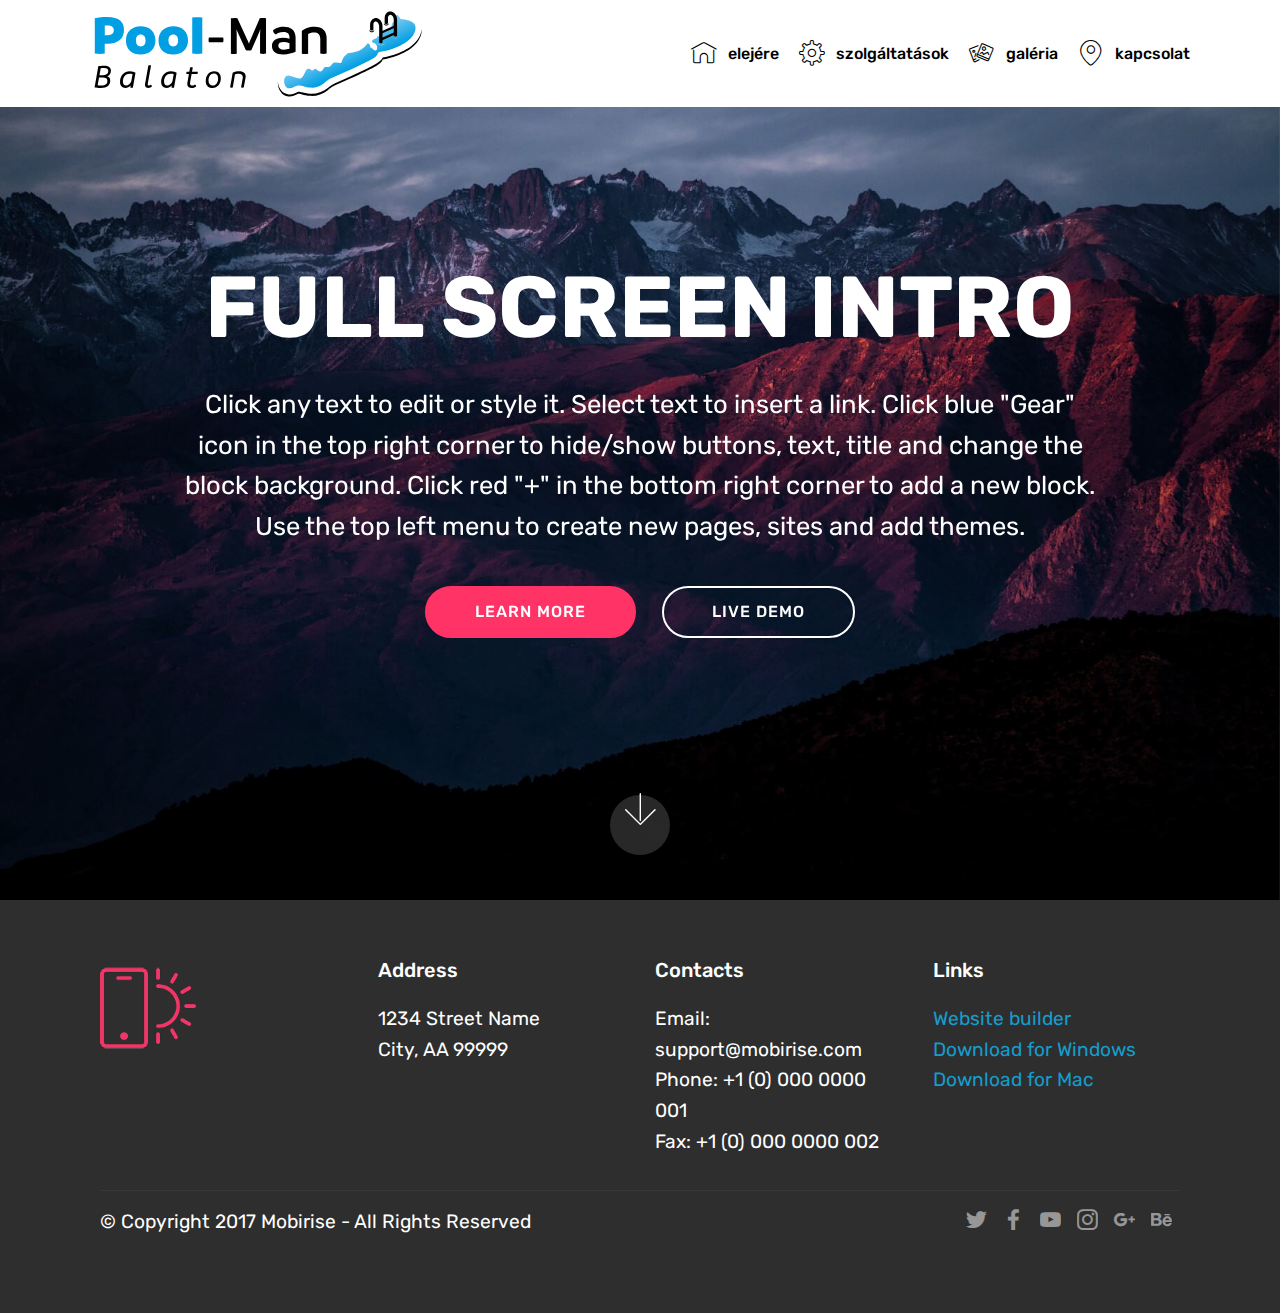
==== index.html @ 5b1b831d "elso" ====
<!DOCTYPE html>
<html >
<head>
  <!-- Site made with Mobirise Website Builder v4.8.10, https://mobirise.com -->
  <meta charset="UTF-8">
  <meta http-equiv="X-UA-Compatible" content="IE=edge">
  <meta name="generator" content="Mobirise v4.8.10, mobirise.com">
  <meta name="viewport" content="width=device-width, initial-scale=1, minimum-scale=1">
  <link rel="shortcut icon" href="assets/images/poolman-1.svg" type="image/x-icon">
  <meta name="description" content="">
  <title>Home</title>
  <link rel="stylesheet" href="assets/web/assets/mobirise-icons/mobirise-icons.css">
  <link rel="stylesheet" href="assets/tether/tether.min.css">
  <link rel="stylesheet" href="assets/bootstrap/css/bootstrap.min.css">
  <link rel="stylesheet" href="assets/bootstrap/css/bootstrap-grid.min.css">
  <link rel="stylesheet" href="assets/bootstrap/css/bootstrap-reboot.min.css">
  <link rel="stylesheet" href="assets/socicon/css/styles.css">
  <link rel="stylesheet" href="assets/dropdown/css/style.css">
  <link rel="stylesheet" href="assets/theme/css/style.css">
  <link rel="stylesheet" href="assets/mobirise/css/mbr-additional.css" type="text/css">
  
  
  
</head>
<body>
  <section class="menu cid-rcSlkxvAB9" once="menu" id="menu1-e">

    

    <nav class="navbar navbar-expand beta-menu navbar-dropdown align-items-center navbar-fixed-top navbar-toggleable-sm">
        <button class="navbar-toggler navbar-toggler-right" type="button" data-toggle="collapse" data-target="#navbarSupportedContent" aria-controls="navbarSupportedContent" aria-expanded="false" aria-label="Toggle navigation">
            <div class="hamburger">
                <span></span>
                <span></span>
                <span></span>
                <span></span>
            </div>
        </button>
        <div class="menu-logo">
            <div class="navbar-brand">
                <span class="navbar-logo">
                    
                         <img src="assets/images/poolman-1.svg" alt="Mobirise" title="" style="height: 5.7rem;">
                    
                </span>
                <span class="navbar-caption-wrap"></span>
            </div>
        </div>
        <div class="collapse navbar-collapse" id="navbarSupportedContent">
            <ul class="navbar-nav nav-dropdown nav-right" data-app-modern-menu="true"><li class="nav-item"><a class="nav-link link text-black display-4" href="#top"><span class="mbri-home mbr-iconfont mbr-iconfont-btn"></span>
                        
                        elejére</a></li><li class="nav-item"><a class="nav-link link text-black display-4" href="page1.html#features3-q"><span class="mbri-setting3 mbr-iconfont mbr-iconfont-btn"></span>
                        
                        szolgáltatások</a></li><li class="nav-item"><a class="nav-link link text-black display-4" href="page1.html#gallery3-r"><span class="mbri-image-gallery mbr-iconfont mbr-iconfont-btn"></span>
                        
                        galéria</a></li>
                <li class="nav-item">
                    <a class="nav-link link text-black display-4" href="page1.html#footer1-k"><span class="mbri-pin mbr-iconfont mbr-iconfont-btn"></span>
                        
                        kapcsolat</a>
                </li></ul>
            
        </div>
    </nav>
</section>

<section class="engine"><a href="https://mobirise.info/r">free bootstrap template</a></section><section class="cid-rcSlkyFlvF mbr-fullscreen mbr-parallax-background" id="header2-f">

    

    

    <div class="container align-center">
        <div class="row justify-content-md-center">
            <div class="mbr-white col-md-10">
                <h1 class="mbr-section-title mbr-bold pb-3 mbr-fonts-style display-1">
                    FULL SCREEN INTRO
                </h1>
                
                <p class="mbr-text pb-3 mbr-fonts-style display-5">
                    Click any text to edit or style it. Select text to insert a link. Click blue "Gear" icon in the top right corner to hide/show buttons, text, title and change the block background. Click red "+" in the bottom right corner to add a new block. Use the top left menu to create new pages, sites and add themes.
                </p>
                <div class="mbr-section-btn">
                    <a class="btn btn-md btn-secondary display-4" href="https://mobirise.com">LEARN MORE</a>
                    <a class="btn btn-md btn-white-outline display-4" href="https://mobirise.com">LIVE DEMO</a>
                </div>
            </div>
        </div>
    </div>
    <div class="mbr-arrow hidden-sm-down" aria-hidden="true">
        <a href="#next">
            <i class="mbri-down mbr-iconfont"></i>
        </a>
    </div>
</section>

<section class="cid-rcSlkz3cWn" id="footer1-g">

    

    

    <div class="container">
        <div class="media-container-row content text-white">
            <div class="col-12 col-md-3">
                <div class="media-wrap">
                    <a href="https://mobirise.com/">
                        <img src="assets/images/logo2.png" alt="Mobirise">
                    </a>
                </div>
            </div>
            <div class="col-12 col-md-3 mbr-fonts-style display-7">
                <h5 class="pb-3">
                    Address
                </h5>
                <p class="mbr-text">
                    1234 Street Name
                    <br>City, AA 99999
                </p>
            </div>
            <div class="col-12 col-md-3 mbr-fonts-style display-7">
                <h5 class="pb-3">
                    Contacts
                </h5>
                <p class="mbr-text">
                    Email: support@mobirise.com
                    <br>Phone: +1 (0) 000 0000 001
                    <br>Fax: +1 (0) 000 0000 002
                </p>
            </div>
            <div class="col-12 col-md-3 mbr-fonts-style display-7">
                <h5 class="pb-3">
                    Links
                </h5>
                <p class="mbr-text">
                    <a class="text-primary" href="https://mobirise.com/">Website builder</a>
                    <br><a class="text-primary" href="https://mobirise.com/mobirise-free-win.zip">Download for Windows</a>
                    <br><a class="text-primary" href="https://mobirise.com/mobirise-free-mac.zip">Download for Mac</a>
                </p>
            </div>
        </div>
        <div class="footer-lower">
            <div class="media-container-row">
                <div class="col-sm-12">
                    <hr>
                </div>
            </div>
            <div class="media-container-row mbr-white">
                <div class="col-sm-6 copyright">
                    <p class="mbr-text mbr-fonts-style display-7">
                        © Copyright 2017 Mobirise - All Rights Reserved
                    </p>
                </div>
                <div class="col-md-6">
                    <div class="social-list align-right">
                        <div class="soc-item">
                            <a href="https://twitter.com/mobirise" target="_blank">
                                <span class="socicon-twitter socicon mbr-iconfont mbr-iconfont-social"></span>
                            </a>
                        </div>
                        <div class="soc-item">
                            <a href="https://www.facebook.com/pages/Mobirise/1616226671953247" target="_blank">
                                <span class="socicon-facebook socicon mbr-iconfont mbr-iconfont-social"></span>
                            </a>
                        </div>
                        <div class="soc-item">
                            <a href="https://www.youtube.com/c/mobirise" target="_blank">
                                <span class="socicon-youtube socicon mbr-iconfont mbr-iconfont-social"></span>
                            </a>
                        </div>
                        <div class="soc-item">
                            <a href="https://instagram.com/mobirise" target="_blank">
                                <span class="socicon-instagram socicon mbr-iconfont mbr-iconfont-social"></span>
                            </a>
                        </div>
                        <div class="soc-item">
                            <a href="https://plus.google.com/u/0/+Mobirise" target="_blank">
                                <span class="socicon-googleplus socicon mbr-iconfont mbr-iconfont-social"></span>
                            </a>
                        </div>
                        <div class="soc-item">
                            <a href="https://www.behance.net/Mobirise" target="_blank">
                                <span class="socicon-behance socicon mbr-iconfont mbr-iconfont-social"></span>
                            </a>
                        </div>
                    </div>
                </div>
            </div>
        </div>
    </div>
</section>


  <script src="assets/web/assets/jquery/jquery.min.js"></script>
  <script src="assets/popper/popper.min.js"></script>
  <script src="assets/tether/tether.min.js"></script>
  <script src="assets/bootstrap/js/bootstrap.min.js"></script>
  <script src="assets/dropdown/js/script.min.js"></script>
  <script src="assets/touchswipe/jquery.touch-swipe.min.js"></script>
  <script src="assets/parallax/jarallax.min.js"></script>
  <script src="assets/smoothscroll/smooth-scroll.js"></script>
  <script src="assets/theme/js/script.js"></script>
  
  
</body>
</html>
---- assets/web/assets/mobirise-icons/mobirise-icons.css ----
@font-face {
  font-family: 'MobiriseIcons';
  src:  url('mobirise-icons.eot?spat4u');
  src:  url('mobirise-icons.eot?spat4u#iefix') format('embedded-opentype'),
    url('mobirise-icons.ttf?spat4u') format('truetype'),
    url('mobirise-icons.woff?spat4u') format('woff'),
    url('mobirise-icons.svg?spat4u#MobiriseIcons') format('svg');
  font-weight: normal;
  font-style: normal;
}

[class^="mbri-"], [class*=" mbri-"] {
  /* use !important to prevent issues with browser extensions that change fonts */
  font-family: MobiriseIcons !important;
  speak: none;
  font-style: normal;
  font-weight: normal;
  font-variant: normal;
  text-transform: none;
  line-height: 1;

  /* Better Font Rendering =========== */
  -webkit-font-smoothing: antialiased;
  -moz-osx-font-smoothing: grayscale;
}

.mbri-add-submenu:before {
  content: "\e900";
}
.mbri-alert:before {
  content: "\e901";
}
.mbri-align-center:before {
  content: "\e902";
}
.mbri-align-justify:before {
  content: "\e903";
}
.mbri-align-left:before {
  content: "\e904";
}
.mbri-align-right:before {
  content: "\e905";
}
.mbri-android:before {
  content: "\e906";
}
.mbri-apple:before {
  content: "\e907";
}
.mbri-arrow-down:before {
  content: "\e908";
}
.mbri-arrow-next:before {
  content: "\e909";
}
.mbri-arrow-prev:before {
  content: "\e90a";
}
.mbri-arrow-up:before {
  content: "\e90b";
}
.mbri-bold:before {
  content: "\e90c";
}
.mbri-bookmark:before {
  content: "\e90d";
}
.mbri-bootstrap:before {
  content: "\e90e";
}
.mbri-briefcase:before {
  content: "\e90f";
}
.mbri-browse:before {
  content: "\e910";
}
.mbri-bulleted-list:before {
  content: "\e911";
}
.mbri-calendar:before {
  content: "\e912";
}
.mbri-camera:before {
  content: "\e913";
}
.mbri-cart-add:before {
  content: "\e914";
}
.mbri-cart-full:before {
  content: "\e915";
}
.mbri-cash:before {
  content: "\e916";
}
.mbri-change-style:before {
  content: "\e917";
}
.mbri-chat:before {
  content: "\e918";
}
.mbri-clock:before {
  content: "\e919";
}
.mbri-close:before {
  content: "\e91a";
}
.mbri-cloud:before {
  content: "\e91b";
}
.mbri-code:before {
  content: "\e91c";
}
.mbri-contact-form:before {
  content: "\e91d";
}
.mbri-credit-card:before {
  content: "\e91e";
}
.mbri-cursor-click:before {
  content: "\e91f";
}
.mbri-cust-feedback:before {
  content: "\e920";
}
.mbri-database:before {
  content: "\e921";
}
.mbri-delivery:before {
  content: "\e922";
}
.mbri-desktop:before {
  content: "\e923";
}
.mbri-devices:before {
  content: "\e924";
}
.mbri-down:before {
  content: "\e925";
}
.mbri-download:before {
  content: "\e989";
}
.mbri-drag-n-drop:before {
  content: "\e927";
}
.mbri-drag-n-drop2:before {
  content: "\e928";
}
.mbri-edit:before {
  content: "\e929";
}
.mbri-edit2:before {
  content: "\e92a";
}
.mbri-error:before {
  content: "\e92b";
}
.mbri-extension:before {
  content: "\e92c";
}
.mbri-features:before {
  content: "\e92d";
}
.mbri-file:before {
  content: "\e92e";
}
.mbri-flag:before {
  content: "\e92f";
}
.mbri-folder:before {
  content: "\e930";
}
.mbri-gift:before {
  content: "\e931";
}
.mbri-github:before {
  content: "\e932";
}
.mbri-globe:before {
  content: "\e933";
}
.mbri-globe-2:before {
  content: "\e934";
}
.mbri-growing-chart:before {
  content: "\e935";
}
.mbri-hearth:before {
  content: "\e936";
}
.mbri-help:before {
  content: "\e937";
}
.mbri-home:before {
  content: "\e938";
}
.mbri-hot-cup:before {
  content: "\e939";
}
.mbri-idea:before {
  content: "\e93a";
}
.mbri-image-gallery:before {
  content: "\e93b";
}
.mbri-image-slider:before {
  content: "\e93c";
}
.mbri-info:before {
  content: "\e93d";
}
.mbri-italic:before {
  content: "\e93e";
}
.mbri-key:before {
  content: "\e93f";
}
.mbri-laptop:before {
  content: "\e940";
}
.mbri-layers:before {
  content: "\e941";
}
.mbri-left-right:before {
  content: "\e942";
}
.mbri-left:before {
  content: "\e943";
}
.mbri-letter:before {
  content: "\e944";
}
.mbri-like:before {
  content: "\e945";
}
.mbri-link:before {
  content: "\e946";
}
.mbri-lock:before {
  content: "\e947";
}
.mbri-login:before {
  content: "\e948";
}
.mbri-logout:before {
  content: "\e949";
}
.mbri-magic-stick:before {
  content: "\e94a";
}
.mbri-map-pin:before {
  content: "\e94b";
}
.mbri-menu:before {
  content: "\e94c";
}
.mbri-mobile:before {
  content: "\e94d";
}
.mbri-mobile2:before {
  content: "\e94e";
}
.mbri-mobirise:before {
  content: "\e94f";
}
.mbri-more-horizontal:before {
  content: "\e950";
}
.mbri-more-vertical:before {
  content: "\e951";
}
.mbri-music:before {
  content: "\e952";
}
.mbri-new-file:before {
  content: "\e953";
}
.mbri-numbered-list:before {
  content: "\e954";
}
.mbri-opened-folder:before {
  content: "\e955";
}
.mbri-pages:before {
  content: "\e956";
}
.mbri-paper-plane:before {
  content: "\e957";
}
.mbri-paperclip:before {
  content: "\e958";
}
.mbri-photo:before {
  content: "\e959";
}
.mbri-photos:before {
  content: "\e95a";
}
.mbri-pin:before {
  content: "\e95b";
}
.mbri-play:before {
  content: "\e95c";
}
.mbri-plus:before {
  content: "\e95d";
}
.mbri-preview:before {
  content: "\e95e";
}
.mbri-print:before {
  content: "\e95f";
}
.mbri-protect:before {
  content: "\e960";
}
.mbri-question:before {
  content: "\e961";
}
.mbri-quote-left:before {
  content: "\e962";
}
.mbri-quote-right:before {
  content: "\e963";
}
.mbri-refresh:before {
  content: "\e964";
}
.mbri-responsive:before {
  content: "\e965";
}
.mbri-right:before {
  content: "\e966";
}
.mbri-rocket:before {
  content: "\e967";
}
.mbri-sad-face:before {
  content: "\e968";
}
.mbri-sale:before {
  content: "\e969";
}
.mbri-save:before {
  content: "\e96a";
}
.mbri-search:before {
  content: "\e96b";
}
.mbri-setting:before {
  content: "\e96c";
}
.mbri-setting2:before {
  content: "\e96d";
}
.mbri-setting3:before {
  content: "\e96e";
}
.mbri-share:before {
  content: "\e96f";
}
.mbri-shopping-bag:before {
  content: "\e970";
}
.mbri-shopping-basket:before {
  content: "\e971";
}
.mbri-shopping-cart:before {
  content: "\e972";
}
.mbri-sites:before {
  content: "\e973";
}
.mbri-smile-face:before {
  content: "\e974";
}
.mbri-speed:before {
  content: "\e975";
}
.mbri-star:before {
  content: "\e976";
}
.mbri-success:before {
  content: "\e977";
}
.mbri-sun:before {
  content: "\e978";
}
.mbri-sun2:before {
  content: "\e979";
}
.mbri-tablet:before {
  content: "\e97a";
}
.mbri-tablet-vertical:before {
  content: "\e97b";
}
.mbri-target:before {
  content: "\e97c";
}
.mbri-timer:before {
  content: "\e97d";
}
.mbri-to-ftp:before {
  content: "\e97e";
}
.mbri-to-local-drive:before {
  content: "\e97f";
}
.mbri-touch-swipe:before {
  content: "\e980";
}
.mbri-touch:before {
  content: "\e981";
}
.mbri-trash:before {
  content: "\e982";
}
.mbri-underline:before {
  content: "\e983";
}
.mbri-unlink:before {
  content: "\e984";
}
.mbri-unlock:before {
  content: "\e985";
}
.mbri-up-down:before {
  content: "\e986";
}
.mbri-up:before {
  content: "\e987";
}
.mbri-update:before {
  content: "\e988";
}
.mbri-upload:before {
 content: "\e926"; 
}
.mbri-user:before {
  content: "\e98a";
}
.mbri-user2:before {
  content: "\e98b";
}
.mbri-users:before {
  content: "\e98c";
}
.mbri-video:before {
  content: "\e98d";
}
.mbri-video-play:before {
  content: "\e98e";
}
.mbri-watch:before {
  content: "\e98f";
}
.mbri-website-theme:before {
  content: "\e990";
}
.mbri-wifi:before {
  content: "\e991";
}
.mbri-windows:before {
  content: "\e992";
}
.mbri-zoom-out:before {
  content: "\e993";
}
.mbri-redo:before {
  content: "\e994";
}
.mbri-undo:before {
  content: "\e995";
}
---- assets/socicon/css/styles.css ----
@charset "UTF-8";

@font-face {
  font-family: "socicon";
  src:url("../fonts/socicon.eot");
  src:url("../fonts/socicon.eot?#iefix") format("embedded-opentype"),
    url("../fonts/socicon.woff") format("woff"),
    url("../fonts/socicon.ttf") format("truetype"),
    url("../fonts/socicon.svg#socicon") format("svg");
  font-weight: normal;
  font-style: normal;

}

[data-icon]:before {
  font-family: "socicon" !important;
  content: attr(data-icon);
  font-style: normal !important;
  font-weight: normal !important;
  font-variant: normal !important;
  text-transform: none !important;
  speak: none;
  line-height: 1;
  -webkit-font-smoothing: antialiased;
  -moz-osx-font-smoothing: grayscale;
}

[class^="socicon-"]:before,
[class*=" socicon-"]:before {
  font-family: "socicon" !important;
  font-style: normal !important;
  font-weight: normal !important;
  font-variant: normal !important;
  text-transform: none !important;
  speak: none;
  line-height: 1;
  -webkit-font-smoothing: antialiased;
  -moz-osx-font-smoothing: grayscale;
}

.socicon-modelmayhem:before {
  content: "\e000";
}
.socicon-mixcloud:before {
  content: "\e001";
}
.socicon-drupal:before {
  content: "\e002";
}
.socicon-swarm:before {
  content: "\e003";
}
.socicon-istock:before {
  content: "\e004";
}
.socicon-yammer:before {
  content: "\e005";
}
.socicon-ello:before {
  content: "\e006";
}
.socicon-stackoverflow:before {
  content: "\e007";
}
.socicon-persona:before {
  content: "\e008";
}
.socicon-triplej:before {
  content: "\e009";
}
.socicon-houzz:before {
  content: "\e00a";
}
.socicon-rss:before {
  content: "\e00b";
}
.socicon-paypal:before {
  content: "\e00c";
}
.socicon-odnoklassniki:before {
  content: "\e00d";
}
.socicon-airbnb:before {
  content: "\e00e";
}
.socicon-periscope:before {
  content: "\e00f";
}
.socicon-outlook:before {
  content: "\e010";
}
.socicon-coderwall:before {
  content: "\e011";
}
.socicon-tripadvisor:before {
  content: "\e012";
}
.socicon-appnet:before {
  content: "\e013";
}
.socicon-goodreads:before {
  content: "\e014";
}
.socicon-tripit:before {
  content: "\e015";
}
.socicon-lanyrd:before {
  content: "\e016";
}
.socicon-slideshare:before {
  content: "\e017";
}
.socicon-buffer:before {
  content: "\e018";
}
.socicon-disqus:before {
  content: "\e019";
}
.socicon-vkontakte:before {
  content: "\e01a";
}
.socicon-whatsapp:before {
  content: "\e01b";
}
.socicon-patreon:before {
  content: "\e01c";
}
.socicon-storehouse:before {
  content: "\e01d";
}
.socicon-pocket:before {
  content: "\e01e";
}
.socicon-mail:before {
  content: "\e01f";
}
.socicon-blogger:before {
  content: "\e020";
}
.socicon-technorati:before {
  content: "\e021";
}
.socicon-reddit:before {
  content: "\e022";
}
.socicon-dribbble:before {
  content: "\e023";
}
.socicon-stumbleupon:before {
  content: "\e024";
}
.socicon-digg:before {
  content: "\e025";
}
.socicon-envato:before {
  content: "\e026";
}
.socicon-behance:before {
  content: "\e027";
}
.socicon-delicious:before {
  content: "\e028";
}
.socicon-deviantart:before {
  content: "\e029";
}
.socicon-forrst:before {
  content: "\e02a";
}
.socicon-play:before {
  content: "\e02b";
}
.socicon-zerply:before {
  content: "\e02c";
}
.socicon-wikipedia:before {
  content: "\e02d";
}
.socicon-apple:before {
  content: "\e02e";
}
.socicon-flattr:before {
  content: "\e02f";
}
.socicon-github:before {
  content: "\e030";
}
.socicon-renren:before {
  content: "\e031";
}
.socicon-friendfeed:before {
  content: "\e032";
}
.socicon-newsvine:before {
  content: "\e033";
}
.socicon-identica:before {
  content: "\e034";
}
.socicon-bebo:before {
  content: "\e035";
}
.socicon-zynga:before {
  content: "\e036";
}
.socicon-steam:before {
  content: "\e037";
}
.socicon-xbox:before {
  content: "\e038";
}
.socicon-windows:before {
  content: "\e039";
}
.socicon-qq:before {
  content: "\e03a";
}
.socicon-douban:before {
  content: "\e03b";
}
.socicon-meetup:before {
  content: "\e03c";
}
.socicon-playstation:before {
  content: "\e03d";
}
.socicon-android:before {
  content: "\e03e";
}
.socicon-snapchat:before {
  content: "\e03f";
}
.socicon-twitter:before {
  content: "\e040";
}
.socicon-facebook:before {
  content: "\e041";
}
.socicon-googleplus:before {
  content: "\e042";
}
.socicon-pinterest:before {
  content: "\e043";
}
.socicon-foursquare:before {
  content: "\e044";
}
.socicon-yahoo:before {
  content: "\e045";
}
.socicon-skype:before {
  content: "\e046";
}
.socicon-yelp:before {
  content: "\e047";
}
.socicon-feedburner:before {
  content: "\e048";
}
.socicon-linkedin:before {
  content: "\e049";
}
.socicon-viadeo:before {
  content: "\e04a";
}
.socicon-xing:before {
  content: "\e04b";
}
.socicon-myspace:before {
  content: "\e04c";
}
.socicon-soundcloud:before {
  content: "\e04d";
}
.socicon-spotify:before {
  content: "\e04e";
}
.socicon-grooveshark:before {
  content: "\e04f";
}
.socicon-lastfm:before {
  content: "\e050";
}
.socicon-youtube:before {
  content: "\e051";
}
.socicon-vimeo:before {
  content: "\e052";
}
.socicon-dailymotion:before {
  content: "\e053";
}
.socicon-vine:before {
  content: "\e054";
}
.socicon-flickr:before {
  content: "\e055";
}
.socicon-500px:before {
  content: "\e056";
}
.socicon-wordpress:before {
  content: "\e058";
}
.socicon-tumblr:before {
  content: "\e059";
}
.socicon-twitch:before {
  content: "\e05a";
}
.socicon-8tracks:before {
  content: "\e05b";
}
.socicon-amazon:before {
  content: "\e05c";
}
.socicon-icq:before {
  content: "\e05d";
}
.socicon-smugmug:before {
  content: "\e05e";
}
.socicon-ravelry:before {
  content: "\e05f";
}
.socicon-weibo:before {
  content: "\e060";
}
.socicon-baidu:before {
  content: "\e061";
}
.socicon-angellist:before {
  content: "\e062";
}
.socicon-ebay:before {
  content: "\e063";
}
.socicon-imdb:before {
  content: "\e064";
}
.socicon-stayfriends:before {
  content: "\e065";
}
.socicon-residentadvisor:before {
  content: "\e066";
}
.socicon-google:before {
  content: "\e067";
}
.socicon-yandex:before {
  content: "\e068";
}
.socicon-sharethis:before {
  content: "\e069";
}
.socicon-bandcamp:before {
  content: "\e06a";
}
.socicon-itunes:before {
  content: "\e06b";
}
.socicon-deezer:before {
  content: "\e06c";
}
.socicon-telegram:before {
  content: "\e06e";
}
.socicon-openid:before {
  content: "\e06f";
}
.socicon-amplement:before {
  content: "\e070";
}
.socicon-viber:before {
  content: "\e071";
}
.socicon-zomato:before {
  content: "\e072";
}
.socicon-draugiem:before {
  content: "\e074";
}
.socicon-endomodo:before {
  content: "\e075";
}
.socicon-filmweb:before {
  content: "\e076";
}
.socicon-stackexchange:before {
  content: "\e077";
}
.socicon-wykop:before {
  content: "\e078";
}
.socicon-teamspeak:before {
  content: "\e079";
}
.socicon-teamviewer:before {
  content: "\e07a";
}
.socicon-ventrilo:before {
  content: "\e07b";
}
.socicon-younow:before {
  content: "\e07c";
}
.socicon-raidcall:before {
  content: "\e07d";
}
.socicon-mumble:before {
  content: "\e07e";
}
.socicon-medium:before {
  content: "\e06d";
}
.socicon-bebee:before {
  content: "\e07f";
}
.socicon-hitbox:before {
  content: "\e080";
}
.socicon-reverbnation:before {
  content: "\e081";
}
.socicon-formulr:before {
  content: "\e082";
}
.socicon-instagram:before {
  content: "\e057";
}
.socicon-battlenet:before {
  content: "\e083";
}
.socicon-chrome:before {
  content: "\e084";
}
.socicon-discord:before {
  content: "\e086";
}
.socicon-issuu:before {
  content: "\e087";
}
.socicon-macos:before {
  content: "\e088";
}
.socicon-firefox:before {
  content: "\e089";
}
.socicon-opera:before {
  content: "\e08d";
}
.socicon-keybase:before {
  content: "\e090";
}
.socicon-alliance:before {
  content: "\e091";
}
.socicon-livejournal:before {
  content: "\e092";
}
.socicon-googlephotos:before {
  content: "\e093";
}
.socicon-horde:before {
  content: "\e094";
}
.socicon-etsy:before {
  content: "\e095";
}
.socicon-zapier:before {
  content: "\e096";
}
.socicon-google-scholar:before {
  content: "\e097";
}
.socicon-researchgate:before {
  content: "\e098";
}
.socicon-wechat:before {
  content: "\e099";
}
.socicon-strava:before {
  content: "\e09a";
}
.socicon-line:before {
  content: "\e09b";
}
.socicon-lyft:before {
  content: "\e09c";
}
.socicon-uber:before {
  content: "\e09d";
}
.socicon-songkick:before {
  content: "\e09e";
}
.socicon-viewbug:before {
  content: "\e09f";
}
.socicon-googlegroups:before {
  content: "\e0a0";
}
.socicon-quora:before {
  content: "\e073";
}
.socicon-diablo:before {
  content: "\e085";
}
.socicon-blizzard:before {
  content: "\e0a1";
}
.socicon-hearthstone:before {
  content: "\e08b";
}
.socicon-heroes:before {
  content: "\e08a";
}
.socicon-overwatch:before {
  content: "\e08c";
}
.socicon-warcraft:before {
  content: "\e08e";
}
.socicon-starcraft:before {
  content: "\e08f";
}
.socicon-beam:before {
  content: "\e0a2";
}
.socicon-curse:before {
  content: "\e0a3";
}
.socicon-player:before {
  content: "\e0a4";
}
.socicon-streamjar:before {
  content: "\e0a5";
}
.socicon-nintendo:before {
  content: "\e0a6";
}
.socicon-hellocoton:before {
  content: "\e0a7";
}
---- assets/dropdown/css/style.css ----
.navbar-dropdown {
  left: 0;
  padding: 0;
  position: absolute;
  right: 0;
  top: 0;
  transition: all 0.45s ease;
  z-index: 1030;
  background: #282828; }
  .navbar-dropdown .navbar-logo {
    margin-right: 0.8rem;
    transition: margin 0.3s ease-in-out;
    vertical-align: middle; }
    .navbar-dropdown .navbar-logo img {
      height: 3.125rem;
      transition: all 0.3s ease-in-out; }
    .navbar-dropdown .navbar-logo.mbr-iconfont {
      font-size: 3.125rem;
      line-height: 3.125rem; }
  .navbar-dropdown .navbar-caption {
    font-weight: 700;
    white-space: normal;
    vertical-align: -4px;
    line-height: 3.125rem !important; }
    .navbar-dropdown .navbar-caption, .navbar-dropdown .navbar-caption:hover {
      color: inherit;
      text-decoration: none; }
  .navbar-dropdown .mbr-iconfont + .navbar-caption {
    vertical-align: -1px; }
  .navbar-dropdown.navbar-fixed-top {
    position: fixed; }
  .navbar-dropdown .navbar-brand span {
    vertical-align: -4px; }
  .navbar-dropdown.bg-color.transparent {
    background: none; }
  .navbar-dropdown.navbar-short .navbar-brand {
    padding: 0.625rem 0; }
    .navbar-dropdown.navbar-short .navbar-brand span {
      vertical-align: -1px; }
  .navbar-dropdown.navbar-short .navbar-caption {
    line-height: 2.375rem !important;
    vertical-align: -2px; }
  .navbar-dropdown.navbar-short .navbar-logo {
    margin-right: 0.5rem; }
    .navbar-dropdown.navbar-short .navbar-logo img {
      height: 2.375rem; }
    .navbar-dropdown.navbar-short .navbar-logo.mbr-iconfont {
      font-size: 2.375rem;
      line-height: 2.375rem; }
  .navbar-dropdown.navbar-short .mbr-table-cell {
    height: 3.625rem; }
  .navbar-dropdown .navbar-close {
    left: 0.6875rem;
    position: fixed;
    top: 0.75rem;
    z-index: 1000; }
  .navbar-dropdown .hamburger-icon {
    content: "";
    display: inline-block;
    vertical-align: middle;
    width: 16px;
    -webkit-box-shadow: 0 -6px 0 1px #282828,0 0 0 1px #282828,0 6px 0 1px #282828;
    -moz-box-shadow: 0 -6px 0 1px #282828,0 0 0 1px #282828,0 6px 0 1px #282828;
    box-shadow: 0 -6px 0 1px #282828,0 0 0 1px #282828,0 6px 0 1px #282828; }

.dropdown-menu .dropdown-toggle[data-toggle="dropdown-submenu"]::after {
  border-bottom: 0.35em solid transparent;
  border-left: 0.35em solid;
  border-right: 0;
  border-top: 0.35em solid transparent;
  margin-left: 0.3rem; }

.dropdown-menu .dropdown-item:focus {
  outline: 0; }

.nav-dropdown {
  font-size: 0.75rem;
  font-weight: 500;
  height: auto !important; }
  .nav-dropdown .nav-btn {
    padding-left: 1rem; }
  .nav-dropdown .link {
    margin: .667em 1.667em;
    font-weight: 500;
    padding: 0;
    transition: color .2s ease-in-out; }
    .nav-dropdown .link.dropdown-toggle {
      margin-right: 2.583em; }
      .nav-dropdown .link.dropdown-toggle::after {
        margin-left: .25rem;
        border-top: 0.35em solid;
        border-right: 0.35em solid transparent;
        border-left: 0.35em solid transparent;
        border-bottom: 0; }
      .nav-dropdown .link.dropdown-toggle[aria-expanded="true"] {
        margin: 0;
        padding: 0.667em 3.263em  0.667em 1.667em; }
  .nav-dropdown .link::after,
  .nav-dropdown .dropdown-item::after {
    color: inherit; }
  .nav-dropdown .btn {
    font-size: 0.75rem;
    font-weight: 700;
    letter-spacing: 0;
    margin-bottom: 0;
    padding-left: 1.25rem;
    padding-right: 1.25rem; }
  .nav-dropdown .dropdown-menu {
    border-radius: 0;
    border: 0;
    left: 0;
    margin: 0;
    padding-bottom: 1.25rem;
    padding-top: 1.25rem;
    position: relative; }
  .nav-dropdown .dropdown-submenu {
    margin-left: 0.125rem;
    top: 0; }
  .nav-dropdown .dropdown-item {
    font-weight: 500;
    line-height: 2;
    padding: 0.3846em 4.615em 0.3846em 1.5385em;
    position: relative;
    transition: color .2s ease-in-out, background-color .2s ease-in-out; }
    .nav-dropdown .dropdown-item::after {
      margin-top: -0.3077em;
      position: absolute;
      right: 1.1538em;
      top: 50%; }
    .nav-dropdown .dropdown-item:focus, .nav-dropdown .dropdown-item:hover {
      background: none; }

@media (max-width: 767px) {
  .nav-dropdown.navbar-toggleable-sm {
    bottom: 0;
    display: none;
    left: 0;
    overflow-x: hidden;
    position: fixed;
    top: 0;
    transform: translateX(-100%);
    -ms-transform: translateX(-100%);
    -webkit-transform: translateX(-100%);
    width: 18.75rem;
    z-index: 999; } }
.nav-dropdown.navbar-toggleable-xl {
  bottom: 0;
  display: none;
  left: 0;
  overflow-x: hidden;
  position: fixed;
  top: 0;
  transform: translateX(-100%);
  -ms-transform: translateX(-100%);
  -webkit-transform: translateX(-100%);
  width: 18.75rem;
  z-index: 999; }

.nav-dropdown-sm {
  display: block !important;
  overflow-x: hidden;
  overflow: auto;
  padding-top: 3.875rem; }
  .nav-dropdown-sm::after {
    content: "";
    display: block;
    height: 3rem;
    width: 100%; }
  .nav-dropdown-sm.collapse.in ~ .navbar-close {
    display: block !important; }
  .nav-dropdown-sm.collapsing, .nav-dropdown-sm.collapse.in {
    transform: translateX(0);
    -ms-transform: translateX(0);
    -webkit-transform: translateX(0);
    transition: all 0.25s ease-out;
    -webkit-transition: all 0.25s ease-out;
    background: #282828; }
  .nav-dropdown-sm.collapsing[aria-expanded="false"] {
    transform: translateX(-100%);
    -ms-transform: translateX(-100%);
    -webkit-transform: translateX(-100%); }
  .nav-dropdown-sm .nav-item {
    display: block;
    margin-left: 0 !important;
    padding-left: 0; }
  .nav-dropdown-sm .link,
  .nav-dropdown-sm .dropdown-item {
    border-top: 1px dotted rgba(255, 255, 255, 0.1);
    font-size: 0.8125rem;
    line-height: 1.6;
    margin: 0 !important;
    padding: 0.875rem 2.4rem 0.875rem 1.5625rem !important;
    position: relative;
    white-space: normal; }
    .nav-dropdown-sm .link:focus, .nav-dropdown-sm .link:hover,
    .nav-dropdown-sm .dropdown-item:focus,
    .nav-dropdown-sm .dropdown-item:hover {
      background: rgba(0, 0, 0, 0.2) !important;
      color: #c0a375; }
  .nav-dropdown-sm .nav-btn {
    position: relative;
    padding: 1.5625rem 1.5625rem 0 1.5625rem; }
    .nav-dropdown-sm .nav-btn::before {
      border-top: 1px dotted rgba(255, 255, 255, 0.1);
      content: "";
      left: 0;
      position: absolute;
      top: 0;
      width: 100%; }
    .nav-dropdown-sm .nav-btn + .nav-btn {
      padding-top: 0.625rem; }
      .nav-dropdown-sm .nav-btn + .nav-btn::before {
        display: none; }
  .nav-dropdown-sm .btn {
    padding: 0.625rem 0; }
  .nav-dropdown-sm .dropdown-toggle[data-toggle="dropdown-submenu"]::after {
    margin-left: .25rem;
    border-top: 0.35em solid;
    border-right: 0.35em solid transparent;
    border-left: 0.35em solid transparent;
    border-bottom: 0; }
  .nav-dropdown-sm .dropdown-toggle[data-toggle="dropdown-submenu"][aria-expanded="true"]::after {
    border-top: 0;
    border-right: 0.35em solid transparent;
    border-left: 0.35em solid transparent;
    border-bottom: 0.35em solid; }
  .nav-dropdown-sm .dropdown-menu {
    margin: 0;
    padding: 0;
    position: relative;
    top: 0;
    left: 0;
    width: 100%;
    border: 0;
    float: none;
    border-radius: 0;
    background: none; }
  .nav-dropdown-sm .dropdown-submenu {
    left: 100%;
    margin-left: 0.125rem;
    margin-top: -1.25rem;
    top: 0; }

.navbar-toggleable-sm .nav-dropdown .dropdown-menu {
  position: absolute; }

.navbar-toggleable-sm .nav-dropdown .dropdown-submenu {
  left: 100%;
  margin-left: 0.125rem;
  margin-top: -1.25rem;
  top: 0; }

.navbar-toggleable-sm.opened .nav-dropdown .dropdown-menu {
  position: relative; }

.navbar-toggleable-sm.opened .nav-dropdown .dropdown-submenu {
  left: 0;
  margin-left: 00rem;
  margin-top: 0rem;
  top: 0; }

.is-builder .nav-dropdown.collapsing {
  transition: none !important; }

/*# sourceMappingURL=style.css.map */
---- assets/theme/css/style.css ----
/*!
 * Mobirise v4 theme (https://mobirise.com/)
 * Copyright 2017 Mobirise
 */
section {
  background-color: #eeeeee; }

section,
.container,
.container-fluid {
  position: relative;
  word-wrap: break-word; }

a.mbr-iconfont:hover {
  text-decoration: none; }

.article .lead p, .article .lead ul, .article .lead ol, .article .lead pre, .article .lead blockquote {
  margin-bottom: 0; }

a {
  font-style: normal;
  font-weight: 400;
  cursor: pointer; }
  a, a:hover {
    text-decoration: none; }

figure {
  margin-bottom: 0; }

body {
  color: #232323; }

h1, h2, h3, h4, h5, h6,
.h1, .h2, .h3, .h4, .h5, .h6,
.display-1, .display-2, .display-3, .display-4 {
  line-height: 1;
  word-break: break-word;
  word-wrap: break-word; }

b, strong {
  font-weight: bold; }

blockquote {
  padding: 10px 0 10px 20px;
  position: relative;
  border-left: 2px solid;
  border-color: #ff3366; }

input:-webkit-autofill, input:-webkit-autofill:hover, input:-webkit-autofill:focus, input:-webkit-autofill:active {
  transition-delay: 9999s;
  transition-property: background-color, color; }

textarea[type="hidden"] {
  display: none; }

body {
  position: relative; }

section {
  background-position: 50% 50%;
  background-repeat: no-repeat;
  background-size: cover; }
  section .mbr-background-video,
  section .mbr-background-video-preview {
    position: absolute;
    bottom: 0;
    left: 0;
    right: 0;
    top: 0; }

.hidden {
  visibility: hidden; }

.mbr-z-index20 {
  z-index: 20; }

/*! Base colors */
.mbr-white {
  color: #ffffff; }

.mbr-black {
  color: #000000; }

.mbr-bg-white {
  background-color: #ffffff; }

.mbr-bg-black {
  background-color: #000000; }

/*! Text-aligns */
.align-left {
  text-align: left; }

.align-center {
  text-align: center; }

.align-right {
  text-align: right; }

@media (max-width: 767px) {
  .align-left, .align-center, .align-right, .mbr-section-btn, .mbr-section-title {
    text-align: center; } }
/*! Font-weight  */
.mbr-light {
  font-weight: 300; }

.mbr-regular {
  font-weight: 400; }

.mbr-semibold {
  font-weight: 500; }

.mbr-bold {
  font-weight: 700; }

/*! Media  */
.media-size-item {
  -webkit-flex: 1 1 auto;
  -moz-flex: 1 1 auto;
  -ms-flex: 1 1 auto;
  -o-flex: 1 1 auto;
  flex: 1 1 auto; }

.media-content {
  -webkit-flex-basis: 100%;
  flex-basis: 100%; }

.media-container-row {
  display: -ms-flexbox;
  display: -webkit-flex;
  display: flex;
  -webkit-flex-direction: row;
  -ms-flex-direction: row;
  flex-direction: row;
  -webkit-flex-wrap: wrap;
  -ms-flex-wrap: wrap;
  flex-wrap: wrap;
  -webkit-justify-content: center;
  -ms-flex-pack: center;
  justify-content: center;
  -webkit-align-content: center;
  -ms-flex-line-pack: center;
  align-content: center;
  -webkit-align-items: start;
  -ms-flex-align: start;
  align-items: start; }
  .media-container-row .media-size-item {
    width: 400px; }

.media-container-column {
  display: -ms-flexbox;
  display: -webkit-flex;
  display: flex;
  -webkit-flex-direction: column;
  -ms-flex-direction: column;
  flex-direction: column;
  -webkit-flex-wrap: wrap;
  -ms-flex-wrap: wrap;
  flex-wrap: wrap;
  -webkit-justify-content: center;
  -ms-flex-pack: center;
  justify-content: center;
  -webkit-align-content: center;
  -ms-flex-line-pack: center;
  align-content: center;
  -webkit-align-items: stretch;
  -ms-flex-align: stretch;
  align-items: stretch; }
  .media-container-column > * {
    width: 100%; }

@media (min-width: 992px) {
  .media-container-row {
    -webkit-flex-wrap: nowrap;
    -ms-flex-wrap: nowrap;
    flex-wrap: nowrap; } }
figure {
  overflow: hidden; }

figure[mbr-media-size] {
  transition: width 0.1s; }

.mbr-figure img, .mbr-figure iframe {
  display: block;
  width: 100%; }

.card {
  background-color: transparent;
  border: none; }

.card-img {
  text-align: center;
  flex-shrink: 0;
  -webkit-flex-shrink: 0; }

.media {
  max-width: 100%;
  margin: 0 auto; }

.mbr-figure {
  -ms-flex-item-align: center;
  -ms-grid-row-align: center;
  -webkit-align-self: center;
  align-self: center; }

.media-container > div {
  max-width: 100%; }

.mbr-figure img, .card-img img {
  width: 100%; }

@media (max-width: 991px) {
  .media-size-item {
    width: auto !important; }

  .media {
    width: auto; }

  .mbr-figure {
    width: 100% !important; } }
/*! Buttons */
.mbr-section-btn {
  margin-left: -.25rem;
  margin-right: -.25rem;
  font-size: 0; }

nav .mbr-section-btn {
  margin-left: 0rem;
  margin-right: 0rem; }

/*! Btn icon margin */
.btn .mbr-iconfont, .btn.btn-sm .mbr-iconfont {
  cursor: pointer;
  margin-right: 0.5rem; }

.btn.btn-md .mbr-iconfont, .btn.btn-md .mbr-iconfont {
  margin-right: 0.8rem; }

.mbr-regular {
  font-weight: 400; }

.mbr-semibold {
  font-weight: 500; }

.mbr-bold {
  font-weight: 700; }

[type="submit"] {
  -webkit-appearance: none; }

/*! Full-screen */
.mbr-fullscreen .mbr-overlay {
  min-height: 100vh; }

.mbr-fullscreen {
  display: flex;
  display: -webkit-flex;
  display: -moz-flex;
  display: -ms-flex;
  display: -o-flex;
  align-items: center;
  -webkit-align-items: center;
  min-height: 100vh;
  padding-top: 3rem;
  padding-bottom: 3rem; }

/*! Map */
.map {
  height: 25rem;
  position: relative; }
  .map iframe {
    width: 100%;
    height: 100%; }

/* Form */
.form-asterisk {
  font-family: initial;
  position: absolute;
  top: -2px;
  font-weight: normal; }

/*! Scroll to top arrow */
.mbr-arrow-up {
  bottom: 25px;
  right: 90px;
  position: fixed;
  text-align: right;
  z-index: 5000;
  color: #ffffff;
  font-size: 32px;
  transform: rotate(180deg);
  -webkit-transform: rotate(180deg); }

.mbr-arrow-up a {
  background: rgba(0, 0, 0, 0.2);
  border-radius: 3px;
  color: #fff;
  display: inline-block;
  height: 60px;
  width: 60px;
  outline-style: none !important;
  position: relative;
  text-decoration: none;
  transition: all .3s ease-in-out;
  cursor: pointer;
  text-align: center; }
  .mbr-arrow-up a:hover {
    background-color: rgba(0, 0, 0, 0.4); }
  .mbr-arrow-up a i {
    line-height: 60px; }

.mbr-arrow-up-icon {
  display: block;
  color: #fff; }

.mbr-arrow-up-icon::before {
  content: "\203a";
  display: inline-block;
  font-family: serif;
  font-size: 32px;
  line-height: 1;
  font-style: normal;
  position: relative;
  top: 6px;
  left: -4px;
  -webkit-transform: rotate(-90deg);
  transform: rotate(-90deg); }

/*! Arrow Down */
.mbr-arrow {
  position: absolute;
  bottom: 45px;
  left: 50%;
  width: 60px;
  height: 60px;
  cursor: pointer;
  background-color: rgba(80, 80, 80, 0.5);
  border-radius: 50%;
  -webkit-transform: translateX(-50%);
  transform: translateX(-50%); }
  .mbr-arrow > a {
    display: inline-block;
    text-decoration: none;
    outline-style: none;
    -webkit-animation: arrowdown 1.7s ease-in-out infinite;
    animation: arrowdown 1.7s ease-in-out infinite; }
    .mbr-arrow > a > i {
      position: absolute;
      top: -2px;
      left: 15px;
      font-size: 2rem; }

@keyframes arrowdown {
  0% {
    transform: translateY(0px);
    -webkit-transform: translateY(0px); }
  50% {
    transform: translateY(-5px);
    -webkit-transform: translateY(-5px); }
  100% {
    transform: translateY(0px);
    -webkit-transform: translateY(0px); } }
@-webkit-keyframes arrowdown {
  0% {
    transform: translateY(0px);
    -webkit-transform: translateY(0px); }
  50% {
    transform: translateY(-5px);
    -webkit-transform: translateY(-5px); }
  100% {
    transform: translateY(0px);
    -webkit-transform: translateY(0px); } }
@media (max-width: 500px) {
  .mbr-arrow-up {
    left: 50%;
    right: auto;
    transform: translateX(-50%) rotate(180deg);
    -webkit-transform: translateX(-50%) rotate(180deg); } }
/*Gradients animation*/
@keyframes gradient-animation {
  from {
    background-position: 0% 100%;
    animation-timing-function: ease-in-out; }
  to {
    background-position: 100% 0%;
    animation-timing-function: ease-in-out; } }
@-webkit-keyframes gradient-animation {
  from {
    background-position: 0% 100%;
    animation-timing-function: ease-in-out; }
  to {
    background-position: 100% 0%;
    animation-timing-function: ease-in-out; } }
.bg-gradient {
  background-size: 200% 200%;
  animation: gradient-animation 5s infinite alternate;
  -webkit-animation: gradient-animation 5s infinite alternate; }

.menu .navbar-brand {
  display: -webkit-flex; }
  .menu .navbar-brand span {
    display: flex;
    display: -webkit-flex; }
  .menu .navbar-brand .navbar-caption-wrap {
    display: -webkit-flex; }
  .menu .navbar-brand .navbar-logo img {
    display: -webkit-flex; }
@media (min-width: 768px) and (max-width: 991px) {
  .menu .navbar-toggleable-sm .navbar-nav {
    display: -webkit-box;
    display: -webkit-flex;
    display: -ms-flexbox; } }
@media (min-width: 992px) {
  .menu .navbar-nav.nav-dropdown {
    display: -webkit-flex; }
  .menu .navbar-toggleable-sm .navbar-collapse {
    display: -webkit-flex !important; } }
@media (max-width: 767px) {
  .menu .navbar-collapse {
    overflow-y: auto;
    max-height: 80vh; }
  .menu .dropdown-menu {
    max-height: 60vh;
    overflow-y: auto; } }

.navbar {
  display: -webkit-flex;
  -webkit-flex-wrap: wrap;
  -webkit-align-items: center;
  -webkit-justify-content: space-between; }

.navbar-collapse {
  -webkit-flex-basis: 100%;
  -webkit-flex-grow: 1;
  -webkit-align-items: center; }

.nav-dropdown .link {
  padding: .667em 1.667em !important;
  margin: 0 !important; }

.nav {
  display: -webkit-flex;
  -webkit-flex-wrap: wrap; }

.row {
  display: -webkit-flex;
  -webkit-flex-wrap: wrap; }

.justify-content-center {
  -webkit-justify-content: center; }

.form-inline {
  display: -webkit-flex;
  -webkit-flex-flow: row wrap;
  -webkit-align-items: center; }

.card-wrapper {
  -webkit-flex: 1; }

.carousel-control {
  z-index: 10;
  display: -webkit-flex;
  -webkit-align-items: center;
  -webkit-justify-content: center; }

.carousel-controls {
  display: -webkit-flex; }

.media {
  display: -webkit-flex; }

/*# sourceMappingURL=style.css.map */
.engine {
	position: absolute;
	text-indent: -2400px;
	text-align: center;
	padding: 0;
	top: 0;
	left: -2400px;
}
---- assets/mobirise/css/mbr-additional.css ----
@import url(https://fonts.googleapis.com/css?family=Rubik:300,300i,400,400i,500,500i,700,700i,900,900i);





body {
  font-style: normal;
  line-height: 1.5;
}
.mbr-section-title {
  font-style: normal;
  line-height: 1.2;
}
.mbr-section-subtitle {
  line-height: 1.3;
}
.mbr-text {
  font-style: normal;
  line-height: 1.6;
}
.display-1 {
  font-family: 'Rubik', sans-serif;
  font-size: 5.4rem;
}
.display-1 > .mbr-iconfont {
  font-size: 8.64rem;
}
.display-2 {
  font-family: 'Rubik', sans-serif;
  font-size: 2.6rem;
}
.display-2 > .mbr-iconfont {
  font-size: 4.16rem;
}
.display-4 {
  font-family: 'Rubik', sans-serif;
  font-size: 1rem;
}
.display-4 > .mbr-iconfont {
  font-size: 1.6rem;
}
.display-5 {
  font-family: 'Rubik', sans-serif;
  font-size: 1.6rem;
}
.display-5 > .mbr-iconfont {
  font-size: 2.56rem;
}
.display-7 {
  font-family: 'Rubik', sans-serif;
  font-size: 1.2rem;
}
.display-7 > .mbr-iconfont {
  font-size: 1.92rem;
}
/* ---- Fluid typography for mobile devices ---- */
/* 1.4 - font scale ratio ( bootstrap == 1.42857 ) */
/* 100vw - current viewport width */
/* (48 - 20)  48 == 48rem == 768px, 20 == 20rem == 320px(minimal supported viewport) */
/* 0.65 - min scale variable, may vary */
@media (max-width: 768px) {
  .display-1 {
    font-size: 4.32rem;
    font-size: calc( 2.54rem + (5.4 - 2.54) * ((100vw - 20rem) / (48 - 20)));
    line-height: calc( 1.4 * (2.54rem + (5.4 - 2.54) * ((100vw - 20rem) / (48 - 20))));
  }
  .display-2 {
    font-size: 2.08rem;
    font-size: calc( 1.56rem + (2.6 - 1.56) * ((100vw - 20rem) / (48 - 20)));
    line-height: calc( 1.4 * (1.56rem + (2.6 - 1.56) * ((100vw - 20rem) / (48 - 20))));
  }
  .display-4 {
    font-size: 0.8rem;
    font-size: calc( 1rem + (1 - 1) * ((100vw - 20rem) / (48 - 20)));
    line-height: calc( 1.4 * (1rem + (1 - 1) * ((100vw - 20rem) / (48 - 20))));
  }
  .display-5 {
    font-size: 1.28rem;
    font-size: calc( 1.21rem + (1.6 - 1.21) * ((100vw - 20rem) / (48 - 20)));
    line-height: calc( 1.4 * (1.21rem + (1.6 - 1.21) * ((100vw - 20rem) / (48 - 20))));
  }
}
/* Buttons */
.btn {
  font-weight: 500;
  border-width: 2px;
  font-style: normal;
  letter-spacing: 1px;
  margin: .4rem .8rem;
  white-space: normal;
  -webkit-transition: all 0.3s ease-in-out;
  -moz-transition: all 0.3s ease-in-out;
  transition: all 0.3s ease-in-out;
  display: inline-flex;
  align-items: center;
  justify-content: center;
  word-break: break-word;
  -webkit-align-items: center;
  -webkit-justify-content: center;
  display: -webkit-inline-flex;
  padding: 1rem 3rem;
  border-radius: 3px;
}
.btn-sm {
  font-weight: 500;
  letter-spacing: 1px;
  -webkit-transition: all 0.3s ease-in-out;
  -moz-transition: all 0.3s ease-in-out;
  transition: all 0.3s ease-in-out;
  padding: 0.6rem 1.5rem;
  border-radius: 3px;
}
.btn-md {
  font-weight: 500;
  letter-spacing: 1px;
  margin: .4rem .8rem !important;
  -webkit-transition: all 0.3s ease-in-out;
  -moz-transition: all 0.3s ease-in-out;
  transition: all 0.3s ease-in-out;
  padding: 1rem 3rem;
  border-radius: 3px;
}
.btn-lg {
  font-weight: 500;
  letter-spacing: 1px;
  margin: .4rem .8rem !important;
  -webkit-transition: all 0.3s ease-in-out;
  -moz-transition: all 0.3s ease-in-out;
  transition: all 0.3s ease-in-out;
  padding: 1.2rem 3.2rem;
  border-radius: 3px;
}
.bg-primary {
  background-color: #149dcc !important;
}
.bg-success {
  background-color: #f7ed4a !important;
}
.bg-info {
  background-color: #82786e !important;
}
.bg-warning {
  background-color: #879a9f !important;
}
.bg-danger {
  background-color: #b1a374 !important;
}
.btn-primary,
.btn-primary:active {
  background-color: #149dcc !important;
  border-color: #149dcc !important;
  color: #ffffff !important;
}
.btn-primary:hover,
.btn-primary:focus,
.btn-primary.focus,
.btn-primary.active {
  color: #ffffff !important;
  background-color: #0d6786 !important;
  border-color: #0d6786 !important;
}
.btn-primary.disabled,
.btn-primary:disabled {
  color: #ffffff !important;
  background-color: #0d6786 !important;
  border-color: #0d6786 !important;
}
.btn-secondary,
.btn-secondary:active {
  background-color: #ff3366 !important;
  border-color: #ff3366 !important;
  color: #ffffff !important;
}
.btn-secondary:hover,
.btn-secondary:focus,
.btn-secondary.focus,
.btn-secondary.active {
  color: #ffffff !important;
  background-color: #e50039 !important;
  border-color: #e50039 !important;
}
.btn-secondary.disabled,
.btn-secondary:disabled {
  color: #ffffff !important;
  background-color: #e50039 !important;
  border-color: #e50039 !important;
}
.btn-info,
.btn-info:active {
  background-color: #82786e !important;
  border-color: #82786e !important;
  color: #ffffff !important;
}
.btn-info:hover,
.btn-info:focus,
.btn-info.focus,
.btn-info.active {
  color: #ffffff !important;
  background-color: #59524b !important;
  border-color: #59524b !important;
}
.btn-info.disabled,
.btn-info:disabled {
  color: #ffffff !important;
  background-color: #59524b !important;
  border-color: #59524b !important;
}
.btn-success,
.btn-success:active {
  background-color: #f7ed4a !important;
  border-color: #f7ed4a !important;
  color: #3f3c03 !important;
}
.btn-success:hover,
.btn-success:focus,
.btn-success.focus,
.btn-success.active {
  color: #3f3c03 !important;
  background-color: #eadd0a !important;
  border-color: #eadd0a !important;
}
.btn-success.disabled,
.btn-success:disabled {
  color: #3f3c03 !important;
  background-color: #eadd0a !important;
  border-color: #eadd0a !important;
}
.btn-warning,
.btn-warning:active {
  background-color: #879a9f !important;
  border-color: #879a9f !important;
  color: #ffffff !important;
}
.btn-warning:hover,
.btn-warning:focus,
.btn-warning.focus,
.btn-warning.active {
  color: #ffffff !important;
  background-color: #617479 !important;
  border-color: #617479 !important;
}
.btn-warning.disabled,
.btn-warning:disabled {
  color: #ffffff !important;
  background-color: #617479 !important;
  border-color: #617479 !important;
}
.btn-danger,
.btn-danger:active {
  background-color: #b1a374 !important;
  border-color: #b1a374 !important;
  color: #ffffff !important;
}
.btn-danger:hover,
.btn-danger:focus,
.btn-danger.focus,
.btn-danger.active {
  color: #ffffff !important;
  background-color: #8b7d4e !important;
  border-color: #8b7d4e !important;
}
.btn-danger.disabled,
.btn-danger:disabled {
  color: #ffffff !important;
  background-color: #8b7d4e !important;
  border-color: #8b7d4e !important;
}
.btn-white {
  color: #333333 !important;
}
.btn-white,
.btn-white:active {
  background-color: #ffffff !important;
  border-color: #ffffff !important;
  color: #808080 !important;
}
.btn-white:hover,
.btn-white:focus,
.btn-white.focus,
.btn-white.active {
  color: #808080 !important;
  background-color: #d9d9d9 !important;
  border-color: #d9d9d9 !important;
}
.btn-white.disabled,
.btn-white:disabled {
  color: #808080 !important;
  background-color: #d9d9d9 !important;
  border-color: #d9d9d9 !important;
}
.btn-black,
.btn-black:active {
  background-color: #333333 !important;
  border-color: #333333 !important;
  color: #ffffff !important;
}
.btn-black:hover,
.btn-black:focus,
.btn-black.focus,
.btn-black.active {
  color: #ffffff !important;
  background-color: #0d0d0d !important;
  border-color: #0d0d0d !important;
}
.btn-black.disabled,
.btn-black:disabled {
  color: #ffffff !important;
  background-color: #0d0d0d !important;
  border-color: #0d0d0d !important;
}
.btn-primary-outline,
.btn-primary-outline:active {
  background: none;
  border-color: #0b566f;
  color: #0b566f;
}
.btn-primary-outline:hover,
.btn-primary-outline:focus,
.btn-primary-outline.focus,
.btn-primary-outline.active {
  color: #ffffff;
  background-color: #149dcc;
  border-color: #149dcc;
}
.btn-primary-outline.disabled,
.btn-primary-outline:disabled {
  color: #ffffff !important;
  background-color: #149dcc !important;
  border-color: #149dcc !important;
}
.btn-secondary-outline,
.btn-secondary-outline:active {
  background: none;
  border-color: #cc0033;
  color: #cc0033;
}
.btn-secondary-outline:hover,
.btn-secondary-outline:focus,
.btn-secondary-outline.focus,
.btn-secondary-outline.active {
  color: #ffffff;
  background-color: #ff3366;
  border-color: #ff3366;
}
.btn-secondary-outline.disabled,
.btn-secondary-outline:disabled {
  color: #ffffff !important;
  background-color: #ff3366 !important;
  border-color: #ff3366 !important;
}
.btn-info-outline,
.btn-info-outline:active {
  background: none;
  border-color: #4b453f;
  color: #4b453f;
}
.btn-info-outline:hover,
.btn-info-outline:focus,
.btn-info-outline.focus,
.btn-info-outline.active {
  color: #ffffff;
  background-color: #82786e;
  border-color: #82786e;
}
.btn-info-outline.disabled,
.btn-info-outline:disabled {
  color: #ffffff !important;
  background-color: #82786e !important;
  border-color: #82786e !important;
}
.btn-success-outline,
.btn-success-outline:active {
  background: none;
  border-color: #d2c609;
  color: #d2c609;
}
.btn-success-outline:hover,
.btn-success-outline:focus,
.btn-success-outline.focus,
.btn-success-outline.active {
  color: #3f3c03;
  background-color: #f7ed4a;
  border-color: #f7ed4a;
}
.btn-success-outline.disabled,
.btn-success-outline:disabled {
  color: #3f3c03 !important;
  background-color: #f7ed4a !important;
  border-color: #f7ed4a !important;
}
.btn-warning-outline,
.btn-warning-outline:active {
  background: none;
  border-color: #55666b;
  color: #55666b;
}
.btn-warning-outline:hover,
.btn-warning-outline:focus,
.btn-warning-outline.focus,
.btn-warning-outline.active {
  color: #ffffff;
  background-color: #879a9f;
  border-color: #879a9f;
}
.btn-warning-outline.disabled,
.btn-warning-outline:disabled {
  color: #ffffff !important;
  background-color: #879a9f !important;
  border-color: #879a9f !important;
}
.btn-danger-outline,
.btn-danger-outline:active {
  background: none;
  border-color: #7a6e45;
  color: #7a6e45;
}
.btn-danger-outline:hover,
.btn-danger-outline:focus,
.btn-danger-outline.focus,
.btn-danger-outline.active {
  color: #ffffff;
  background-color: #b1a374;
  border-color: #b1a374;
}
.btn-danger-outline.disabled,
.btn-danger-outline:disabled {
  color: #ffffff !important;
  background-color: #b1a374 !important;
  border-color: #b1a374 !important;
}
.btn-black-outline,
.btn-black-outline:active {
  background: none;
  border-color: #000000;
  color: #000000;
}
.btn-black-outline:hover,
.btn-black-outline:focus,
.btn-black-outline.focus,
.btn-black-outline.active {
  color: #ffffff;
  background-color: #333333;
  border-color: #333333;
}
.btn-black-outline.disabled,
.btn-black-outline:disabled {
  color: #ffffff !important;
  background-color: #333333 !important;
  border-color: #333333 !important;
}
.btn-white-outline,
.btn-white-outline:active,
.btn-white-outline.active {
  background: none;
  border-color: #ffffff;
  color: #ffffff;
}
.btn-white-outline:hover,
.btn-white-outline:focus,
.btn-white-outline.focus {
  color: #333333;
  background-color: #ffffff;
  border-color: #ffffff;
}
.text-primary {
  color: #149dcc !important;
}
.text-secondary {
  color: #ff3366 !important;
}
.text-success {
  color: #f7ed4a !important;
}
.text-info {
  color: #82786e !important;
}
.text-warning {
  color: #879a9f !important;
}
.text-danger {
  color: #b1a374 !important;
}
.text-white {
  color: #ffffff !important;
}
.text-black {
  color: #000000 !important;
}
a.text-primary:hover,
a.text-primary:focus {
  color: #0b566f !important;
}
a.text-secondary:hover,
a.text-secondary:focus {
  color: #cc0033 !important;
}
a.text-success:hover,
a.text-success:focus {
  color: #d2c609 !important;
}
a.text-info:hover,
a.text-info:focus {
  color: #4b453f !important;
}
a.text-warning:hover,
a.text-warning:focus {
  color: #55666b !important;
}
a.text-danger:hover,
a.text-danger:focus {
  color: #7a6e45 !important;
}
a.text-white:hover,
a.text-white:focus {
  color: #b3b3b3 !important;
}
a.text-black:hover,
a.text-black:focus {
  color: #4d4d4d !important;
}
.alert-success {
  background-color: #70c770;
}
.alert-info {
  background-color: #82786e;
}
.alert-warning {
  background-color: #879a9f;
}
.alert-danger {
  background-color: #b1a374;
}
.mbr-section-btn a.btn:not(.btn-form) {
  border-radius: 100px;
}
.mbr-section-btn a.btn:not(.btn-form):hover,
.mbr-section-btn a.btn:not(.btn-form):focus {
  box-shadow: none !important;
}
.mbr-section-btn a.btn:not(.btn-form):hover,
.mbr-section-btn a.btn:not(.btn-form):focus {
  box-shadow: 0 10px 40px 0 rgba(0, 0, 0, 0.2) !important;
  -webkit-box-shadow: 0 10px 40px 0 rgba(0, 0, 0, 0.2) !important;
}
.mbr-gallery-filter li a {
  border-radius: 100px !important;
}
.mbr-gallery-filter li.active .btn {
  background-color: #149dcc;
  border-color: #149dcc;
  color: #ffffff;
}
.mbr-gallery-filter li.active .btn:focus {
  box-shadow: none;
}
.nav-tabs .nav-link {
  border-radius: 100px !important;
}
.btn-form {
  border-radius: 0;
}
.btn-form:hover {
  cursor: pointer;
}
a,
a:hover {
  color: #149dcc;
}
.mbr-plan-header.bg-primary .mbr-plan-subtitle,
.mbr-plan-header.bg-primary .mbr-plan-price-desc {
  color: #b4e6f8;
}
.mbr-plan-header.bg-success .mbr-plan-subtitle,
.mbr-plan-header.bg-success .mbr-plan-price-desc {
  color: #ffffff;
}
.mbr-plan-header.bg-info .mbr-plan-subtitle,
.mbr-plan-header.bg-info .mbr-plan-price-desc {
  color: #beb8b2;
}
.mbr-plan-header.bg-warning .mbr-plan-subtitle,
.mbr-plan-header.bg-warning .mbr-plan-price-desc {
  color: #ced6d8;
}
.mbr-plan-header.bg-danger .mbr-plan-subtitle,
.mbr-plan-header.bg-danger .mbr-plan-price-desc {
  color: #dfd9c6;
}
/* Scroll to top button*/
.scrollToTop_wraper {
  display: none;
}
#scrollToTop a i:before {
  content: '';
  position: absolute;
  height: 40%;
  top: 25%;
  background: #fff;
  width: 2px;
  left: calc(50% - 1px);
}
#scrollToTop a i:after {
  content: '';
  position: absolute;
  display: block;
  border-top: 2px solid #fff;
  border-right: 2px solid #fff;
  width: 40%;
  height: 40%;
  left: 30%;
  bottom: 30%;
  transform: rotate(135deg);
  -webkit-transform: rotate(135deg);
}
/* Others*/
.note-check a[data-value=Rubik] {
  font-style: normal;
}
.mbr-arrow a {
  color: #ffffff;
}
@media (max-width: 767px) {
  .mbr-arrow {
    display: none;
  }
}
.form-control-label {
  position: relative;
  cursor: pointer;
  margin-bottom: .357em;
  padding: 0;
}
.alert {
  color: #ffffff;
  border-radius: 0;
  border: 0;
  font-size: .875rem;
  line-height: 1.5;
  margin-bottom: 1.875rem;
  padding: 1.25rem;
  position: relative;
}
.alert.alert-form::after {
  background-color: inherit;
  bottom: -7px;
  content: "";
  display: block;
  height: 14px;
  left: 50%;
  margin-left: -7px;
  position: absolute;
  transform: rotate(45deg);
  width: 14px;
  -webkit-transform: rotate(45deg);
}
.form-control {
  background-color: #f5f5f5;
  box-shadow: none;
  color: #565656;
  font-family: 'Rubik', sans-serif;
  font-size: 1.2rem;
  line-height: 1.43;
  min-height: 3.5em;
  padding: 1.07em .5em;
}
.form-control > .mbr-iconfont {
  font-size: 1.92rem;
}
.form-control,
.form-control:focus {
  border: 1px solid #e8e8e8;
}
.form-active .form-control:invalid {
  border-color: red;
}
.mbr-overlay {
  background-color: #000;
  bottom: 0;
  left: 0;
  opacity: .5;
  position: absolute;
  right: 0;
  top: 0;
  z-index: 0;
}
blockquote {
  font-style: italic;
  padding: 10px 0 10px 20px;
  font-size: 1.09rem;
  position: relative;
  border-color: #149dcc;
  border-width: 3px;
}
ul,
ol,
pre,
blockquote {
  margin-bottom: 2.3125rem;
}
pre {
  background: #f4f4f4;
  padding: 10px 24px;
  white-space: pre-wrap;
}
.inactive {
  -webkit-user-select: none;
  -moz-user-select: none;
  -ms-user-select: none;
  user-select: none;
  pointer-events: none;
  -webkit-user-drag: none;
  user-drag: none;
}
.mbr-section__comments .row {
  justify-content: center;
  -webkit-justify-content: center;
}
/* Forms */
.mbr-form .btn {
  margin: .4rem 0;
}
.mbr-form .input-group-btn a.btn {
  border-radius: 100px !important;
}
.mbr-form .input-group-btn a.btn:hover {
  box-shadow: 0 10px 40px 0 rgba(0, 0, 0, 0.2);
}
.mbr-form .input-group-btn button[type="submit"] {
  border-radius: 100px !important;
  padding: 1rem 3rem;
}
.mbr-form .input-group-btn button[type="submit"]:hover {
  box-shadow: 0 10px 40px 0 rgba(0, 0, 0, 0.2);
}
.form2 .form-control {
  border-top-left-radius: 100px;
  border-bottom-left-radius: 100px;
}
.form2 .input-group-btn a.btn {
  border-top-left-radius: 0 !important;
  border-bottom-left-radius: 0 !important;
}
.form2 .input-group-btn button[type="submit"] {
  border-top-left-radius: 0 !important;
  border-bottom-left-radius: 0 !important;
}
.form3 input[type="email"] {
  border-radius: 100px !important;
}
@media (max-width: 349px) {
  .form2 input[type="email"] {
    border-radius: 100px !important;
  }
  .form2 .input-group-btn a.btn {
    border-radius: 100px !important;
  }
  .form2 .input-group-btn button[type="submit"] {
    border-radius: 100px !important;
  }
}
@media (max-width: 767px) {
  .btn {
    font-size: .75rem !important;
  }
  .btn .mbr-iconfont {
    font-size: 1rem !important;
  }
}
/* Social block */
.btn-social {
  font-size: 20px;
  border-radius: 50%;
  padding: 0;
  width: 44px;
  height: 44px;
  line-height: 44px;
  text-align: center;
  position: relative;
  border: 2px solid #c0a375;
  border-color: #149dcc;
  color: #232323;
  cursor: pointer;
}
.btn-social i {
  top: 0;
  line-height: 44px;
  width: 44px;
}
.btn-social:hover {
  color: #fff;
  background: #149dcc;
}
.btn-social + .btn {
  margin-left: .1rem;
}
/* Footer */
.mbr-footer-content li::before,
.mbr-footer .mbr-contacts li::before {
  background: #149dcc;
}
.mbr-footer-content li a:hover,
.mbr-footer .mbr-contacts li a:hover {
  color: #149dcc;
}
.footer3 input[type="email"],
.footer4 input[type="email"] {
  border-radius: 100px !important;
}
.footer3 .input-group-btn a.btn,
.footer4 .input-group-btn a.btn {
  border-radius: 100px !important;
}
.footer3 .input-group-btn button[type="submit"],
.footer4 .input-group-btn button[type="submit"] {
  border-radius: 100px !important;
}
/* Headers*/
.header13 .form-inline input[type="email"],
.header14 .form-inline input[type="email"] {
  border-radius: 100px;
}
.header13 .form-inline input[type="text"],
.header14 .form-inline input[type="text"] {
  border-radius: 100px;
}
.header13 .form-inline input[type="tel"],
.header14 .form-inline input[type="tel"] {
  border-radius: 100px;
}
.header13 .form-inline a.btn,
.header14 .form-inline a.btn {
  border-radius: 100px;
}
.header13 .form-inline button,
.header14 .form-inline button {
  border-radius: 100px !important;
}
.offset-1 {
  margin-left: 8.33333%;
}
.offset-2 {
  margin-left: 16.66667%;
}
.offset-3 {
  margin-left: 25%;
}
.offset-4 {
  margin-left: 33.33333%;
}
.offset-5 {
  margin-left: 41.66667%;
}
.offset-6 {
  margin-left: 50%;
}
.offset-7 {
  margin-left: 58.33333%;
}
.offset-8 {
  margin-left: 66.66667%;
}
.offset-9 {
  margin-left: 75%;
}
.offset-10 {
  margin-left: 83.33333%;
}
.offset-11 {
  margin-left: 91.66667%;
}
@media (min-width: 576px) {
  .offset-sm-0 {
    margin-left: 0%;
  }
  .offset-sm-1 {
    margin-left: 8.33333%;
  }
  .offset-sm-2 {
    margin-left: 16.66667%;
  }
  .offset-sm-3 {
    margin-left: 25%;
  }
  .offset-sm-4 {
    margin-left: 33.33333%;
  }
  .offset-sm-5 {
    margin-left: 41.66667%;
  }
  .offset-sm-6 {
    margin-left: 50%;
  }
  .offset-sm-7 {
    margin-left: 58.33333%;
  }
  .offset-sm-8 {
    margin-left: 66.66667%;
  }
  .offset-sm-9 {
    margin-left: 75%;
  }
  .offset-sm-10 {
    margin-left: 83.33333%;
  }
  .offset-sm-11 {
    margin-left: 91.66667%;
  }
}
@media (min-width: 768px) {
  .offset-md-0 {
    margin-left: 0%;
  }
  .offset-md-1 {
    margin-left: 8.33333%;
  }
  .offset-md-2 {
    margin-left: 16.66667%;
  }
  .offset-md-3 {
    margin-left: 25%;
  }
  .offset-md-4 {
    margin-left: 33.33333%;
  }
  .offset-md-5 {
    margin-left: 41.66667%;
  }
  .offset-md-6 {
    margin-left: 50%;
  }
  .offset-md-7 {
    margin-left: 58.33333%;
  }
  .offset-md-8 {
    margin-left: 66.66667%;
  }
  .offset-md-9 {
    margin-left: 75%;
  }
  .offset-md-10 {
    margin-left: 83.33333%;
  }
  .offset-md-11 {
    margin-left: 91.66667%;
  }
}
@media (min-width: 992px) {
  .offset-lg-0 {
    margin-left: 0%;
  }
  .offset-lg-1 {
    margin-left: 8.33333%;
  }
  .offset-lg-2 {
    margin-left: 16.66667%;
  }
  .offset-lg-3 {
    margin-left: 25%;
  }
  .offset-lg-4 {
    margin-left: 33.33333%;
  }
  .offset-lg-5 {
    margin-left: 41.66667%;
  }
  .offset-lg-6 {
    margin-left: 50%;
  }
  .offset-lg-7 {
    margin-left: 58.33333%;
  }
  .offset-lg-8 {
    margin-left: 66.66667%;
  }
  .offset-lg-9 {
    margin-left: 75%;
  }
  .offset-lg-10 {
    margin-left: 83.33333%;
  }
  .offset-lg-11 {
    margin-left: 91.66667%;
  }
}
@media (min-width: 1200px) {
  .offset-xl-0 {
    margin-left: 0%;
  }
  .offset-xl-1 {
    margin-left: 8.33333%;
  }
  .offset-xl-2 {
    margin-left: 16.66667%;
  }
  .offset-xl-3 {
    margin-left: 25%;
  }
  .offset-xl-4 {
    margin-left: 33.33333%;
  }
  .offset-xl-5 {
    margin-left: 41.66667%;
  }
  .offset-xl-6 {
    margin-left: 50%;
  }
  .offset-xl-7 {
    margin-left: 58.33333%;
  }
  .offset-xl-8 {
    margin-left: 66.66667%;
  }
  .offset-xl-9 {
    margin-left: 75%;
  }
  .offset-xl-10 {
    margin-left: 83.33333%;
  }
  .offset-xl-11 {
    margin-left: 91.66667%;
  }
}
.navbar-toggler {
  -webkit-align-self: flex-start;
  -ms-flex-item-align: start;
  align-self: flex-start;
  padding: 0.25rem 0.75rem;
  font-size: 1.25rem;
  line-height: 1;
  background: transparent;
  border: 1px solid transparent;
  -webkit-border-radius: 0.25rem;
  border-radius: 0.25rem;
}
.navbar-toggler:focus,
.navbar-toggler:hover {
  text-decoration: none;
}
.navbar-toggler-icon {
  display: inline-block;
  width: 1.5em;
  height: 1.5em;
  vertical-align: middle;
  content: "";
  background: no-repeat center center;
  -webkit-background-size: 100% 100%;
  -o-background-size: 100% 100%;
  background-size: 100% 100%;
}
.navbar-toggler-left {
  position: absolute;
  left: 1rem;
}
.navbar-toggler-right {
  position: absolute;
  right: 1rem;
}
@media (max-width: 575px) {
  .navbar-toggleable .navbar-nav .dropdown-menu {
    position: static;
    float: none;
  }
  .navbar-toggleable > .container {
    padding-right: 0;
    padding-left: 0;
  }
}
@media (min-width: 576px) {
  .navbar-toggleable {
    -webkit-box-orient: horizontal;
    -webkit-box-direction: normal;
    -webkit-flex-direction: row;
    -ms-flex-direction: row;
    flex-direction: row;
    -webkit-flex-wrap: nowrap;
    -ms-flex-wrap: nowrap;
    flex-wrap: nowrap;
    -webkit-box-align: center;
    -webkit-align-items: center;
    -ms-flex-align: center;
    align-items: center;
  }
  .navbar-toggleable .navbar-nav {
    -webkit-box-orient: horizontal;
    -webkit-box-direction: normal;
    -webkit-flex-direction: row;
    -ms-flex-direction: row;
    flex-direction: row;
  }
  .navbar-toggleable .navbar-nav .nav-link {
    padding-right: .5rem;
    padding-left: .5rem;
  }
  .navbar-toggleable > .container {
    display: -webkit-box;
    display: -webkit-flex;
    display: -ms-flexbox;
    display: flex;
    -webkit-flex-wrap: nowrap;
    -ms-flex-wrap: nowrap;
    flex-wrap: nowrap;
    -webkit-box-align: center;
    -webkit-align-items: center;
    -ms-flex-align: center;
    align-items: center;
  }
  .navbar-toggleable .navbar-collapse {
    display: -webkit-box !important;
    display: -webkit-flex !important;
    display: -ms-flexbox !important;
    display: flex !important;
    width: 100%;
  }
  .navbar-toggleable .navbar-toggler {
    display: none;
  }
}
@media (max-width: 767px) {
  .navbar-toggleable-sm .navbar-nav .dropdown-menu {
    position: static;
    float: none;
  }
  .navbar-toggleable-sm > .container {
    padding-right: 0;
    padding-left: 0;
  }
}
@media (min-width: 768px) {
  .navbar-toggleable-sm {
    -webkit-box-orient: horizontal;
    -webkit-box-direction: normal;
    -webkit-flex-direction: row;
    -ms-flex-direction: row;
    flex-direction: row;
    -webkit-flex-wrap: nowrap;
    -ms-flex-wrap: nowrap;
    flex-wrap: nowrap;
    -webkit-box-align: center;
    -webkit-align-items: center;
    -ms-flex-align: center;
    align-items: center;
  }
  .navbar-toggleable-sm .navbar-nav {
    -webkit-box-orient: horizontal;
    -webkit-box-direction: normal;
    -webkit-flex-direction: row;
    -ms-flex-direction: row;
    flex-direction: row;
  }
  .navbar-toggleable-sm .navbar-nav .nav-link {
    padding-right: .5rem;
    padding-left: .5rem;
  }
  .navbar-toggleable-sm > .container {
    display: -webkit-box;
    display: -webkit-flex;
    display: -ms-flexbox;
    display: flex;
    -webkit-flex-wrap: nowrap;
    -ms-flex-wrap: nowrap;
    flex-wrap: nowrap;
    -webkit-box-align: center;
    -webkit-align-items: center;
    -ms-flex-align: center;
    align-items: center;
  }
  .navbar-toggleable-sm .navbar-collapse {
    display: none;
    width: 100%;
  }
  .navbar-toggleable-sm .navbar-toggler {
    display: none;
  }
}
@media (max-width: 991px) {
  .navbar-toggleable-md .navbar-nav .dropdown-menu {
    position: static;
    float: none;
  }
  .navbar-toggleable-md > .container {
    padding-right: 0;
    padding-left: 0;
  }
}
@media (min-width: 992px) {
  .navbar-toggleable-md {
    -webkit-box-orient: horizontal;
    -webkit-box-direction: normal;
    -webkit-flex-direction: row;
    -ms-flex-direction: row;
    flex-direction: row;
    -webkit-flex-wrap: nowrap;
    -ms-flex-wrap: nowrap;
    flex-wrap: nowrap;
    -webkit-box-align: center;
    -webkit-align-items: center;
    -ms-flex-align: center;
    align-items: center;
  }
  .navbar-toggleable-md .navbar-nav {
    -webkit-box-orient: horizontal;
    -webkit-box-direction: normal;
    -webkit-flex-direction: row;
    -ms-flex-direction: row;
    flex-direction: row;
  }
  .navbar-toggleable-md .navbar-nav .nav-link {
    padding-right: .5rem;
    padding-left: .5rem;
  }
  .navbar-toggleable-md > .container {
    display: -webkit-box;
    display: -webkit-flex;
    display: -ms-flexbox;
    display: flex;
    -webkit-flex-wrap: nowrap;
    -ms-flex-wrap: nowrap;
    flex-wrap: nowrap;
    -webkit-box-align: center;
    -webkit-align-items: center;
    -ms-flex-align: center;
    align-items: center;
  }
  .navbar-toggleable-md .navbar-collapse {
    display: -webkit-box !important;
    display: -webkit-flex !important;
    display: -ms-flexbox !important;
    display: flex !important;
    width: 100%;
  }
  .navbar-toggleable-md .navbar-toggler {
    display: none;
  }
}
@media (max-width: 1199px) {
  .navbar-toggleable-lg .navbar-nav .dropdown-menu {
    position: static;
    float: none;
  }
  .navbar-toggleable-lg > .container {
    padding-right: 0;
    padding-left: 0;
  }
}
@media (min-width: 1200px) {
  .navbar-toggleable-lg {
    -webkit-box-orient: horizontal;
    -webkit-box-direction: normal;
    -webkit-flex-direction: row;
    -ms-flex-direction: row;
    flex-direction: row;
    -webkit-flex-wrap: nowrap;
    -ms-flex-wrap: nowrap;
    flex-wrap: nowrap;
    -webkit-box-align: center;
    -webkit-align-items: center;
    -ms-flex-align: center;
    align-items: center;
  }
  .navbar-toggleable-lg .navbar-nav {
    -webkit-box-orient: horizontal;
    -webkit-box-direction: normal;
    -webkit-flex-direction: row;
    -ms-flex-direction: row;
    flex-direction: row;
  }
  .navbar-toggleable-lg .navbar-nav .nav-link {
    padding-right: .5rem;
    padding-left: .5rem;
  }
  .navbar-toggleable-lg > .container {
    display: -webkit-box;
    display: -webkit-flex;
    display: -ms-flexbox;
    display: flex;
    -webkit-flex-wrap: nowrap;
    -ms-flex-wrap: nowrap;
    flex-wrap: nowrap;
    -webkit-box-align: center;
    -webkit-align-items: center;
    -ms-flex-align: center;
    align-items: center;
  }
  .navbar-toggleable-lg .navbar-collapse {
    display: -webkit-box !important;
    display: -webkit-flex !important;
    display: -ms-flexbox !important;
    display: flex !important;
    width: 100%;
  }
  .navbar-toggleable-lg .navbar-toggler {
    display: none;
  }
}
.navbar-toggleable-xl {
  -webkit-box-orient: horizontal;
  -webkit-box-direction: normal;
  -webkit-flex-direction: row;
  -ms-flex-direction: row;
  flex-direction: row;
  -webkit-flex-wrap: nowrap;
  -ms-flex-wrap: nowrap;
  flex-wrap: nowrap;
  -webkit-box-align: center;
  -webkit-align-items: center;
  -ms-flex-align: center;
  align-items: center;
}
.navbar-toggleable-xl .navbar-nav .dropdown-menu {
  position: static;
  float: none;
}
.navbar-toggleable-xl > .container {
  padding-right: 0;
  padding-left: 0;
}
.navbar-toggleable-xl .navbar-nav {
  -webkit-box-orient: horizontal;
  -webkit-box-direction: normal;
  -webkit-flex-direction: row;
  -ms-flex-direction: row;
  flex-direction: row;
}
.navbar-toggleable-xl .navbar-nav .nav-link {
  padding-right: .5rem;
  padding-left: .5rem;
}
.navbar-toggleable-xl > .container {
  display: -webkit-box;
  display: -webkit-flex;
  display: -ms-flexbox;
  display: flex;
  -webkit-flex-wrap: nowrap;
  -ms-flex-wrap: nowrap;
  flex-wrap: nowrap;
  -webkit-box-align: center;
  -webkit-align-items: center;
  -ms-flex-align: center;
  align-items: center;
}
.navbar-toggleable-xl .navbar-collapse {
  display: -webkit-box !important;
  display: -webkit-flex !important;
  display: -ms-flexbox !important;
  display: flex !important;
  width: 100%;
}
.navbar-toggleable-xl .navbar-toggler {
  display: none;
}
.card-img {
  width: auto;
}
.menu .navbar.collapsed:not(.beta-menu) {
  flex-direction: column;
  -webkit-flex-direction: column;
}
.carousel-item.active,
.carousel-item-next,
.carousel-item-prev {
  display: -webkit-box;
  display: -webkit-flex;
  display: -ms-flexbox;
  display: flex;
}
.note-air-layout .dropup .dropdown-menu,
.note-air-layout .navbar-fixed-bottom .dropdown .dropdown-menu {
  bottom: initial !important;
}
html,
body {
  height: auto;
  min-height: 100vh;
}
.dropup .dropdown-toggle::after {
  display: none;
}
@media screen and (-ms-high-contrast: active), (-ms-high-contrast: none) {
  .card-wrapper {
    flex: auto!important;
  }
}
.cid-rcSlkxvAB9 .navbar {
  padding: .5rem 0;
  background: #ffffff;
  transition: none;
  min-height: 77px;
}
.cid-rcSlkxvAB9 .navbar-dropdown.bg-color.transparent.opened {
  background: #ffffff;
}
.cid-rcSlkxvAB9 a {
  font-style: normal;
}
.cid-rcSlkxvAB9 .nav-item span {
  padding-right: 0.4em;
  line-height: 0.5em;
  vertical-align: text-bottom;
  position: relative;
  text-decoration: none;
}
.cid-rcSlkxvAB9 .nav-item a {
  display: flex;
  align-items: center;
  justify-content: center;
  padding: 0.7rem 0 !important;
  margin: 0rem .65rem !important;
}
.cid-rcSlkxvAB9 .nav-item:focus,
.cid-rcSlkxvAB9 .nav-link:focus {
  outline: none;
}
.cid-rcSlkxvAB9 .btn {
  padding: 0.4rem 1.5rem;
  display: inline-flex;
  align-items: center;
}
.cid-rcSlkxvAB9 .btn .mbr-iconfont {
  font-size: 1.6rem;
}
.cid-rcSlkxvAB9 .menu-logo {
  margin-right: auto;
}
.cid-rcSlkxvAB9 .menu-logo .navbar-brand {
  display: flex;
  margin-left: 5rem;
  padding: 0;
  transition: padding .2s;
  min-height: 3.8rem;
  align-items: center;
}
.cid-rcSlkxvAB9 .menu-logo .navbar-brand .navbar-caption-wrap {
  display: -webkit-flex;
  -webkit-align-items: center;
  align-items: center;
  word-break: break-word;
  min-width: 7rem;
  margin: .3rem 0;
}
.cid-rcSlkxvAB9 .menu-logo .navbar-brand .navbar-caption-wrap .navbar-caption {
  line-height: 1.2rem !important;
  padding-right: 2rem;
}
.cid-rcSlkxvAB9 .menu-logo .navbar-brand .navbar-logo {
  font-size: 4rem;
  transition: font-size 0.25s;
}
.cid-rcSlkxvAB9 .menu-logo .navbar-brand .navbar-logo img {
  display: flex;
}
.cid-rcSlkxvAB9 .menu-logo .navbar-brand .navbar-logo .mbr-iconfont {
  transition: font-size 0.25s;
}
.cid-rcSlkxvAB9 .navbar-toggleable-sm .navbar-collapse {
  justify-content: flex-end;
  -webkit-justify-content: flex-end;
  padding-right: 5rem;
  width: auto;
}
.cid-rcSlkxvAB9 .navbar-toggleable-sm .navbar-collapse .navbar-nav {
  flex-wrap: wrap;
  -webkit-flex-wrap: wrap;
  padding-left: 0;
}
.cid-rcSlkxvAB9 .navbar-toggleable-sm .navbar-collapse .navbar-nav .nav-item {
  -webkit-align-self: center;
  align-self: center;
}
.cid-rcSlkxvAB9 .navbar-toggleable-sm .navbar-collapse .navbar-buttons {
  padding-left: 0;
  padding-bottom: 0;
}
.cid-rcSlkxvAB9 .dropdown .dropdown-menu {
  background: #ffffff;
  display: none;
  position: absolute;
  min-width: 5rem;
  padding-top: 1.4rem;
  padding-bottom: 1.4rem;
  text-align: left;
}
.cid-rcSlkxvAB9 .dropdown .dropdown-menu .dropdown-item {
  width: auto;
  padding: 0.235em 1.5385em 0.235em 1.5385em !important;
}
.cid-rcSlkxvAB9 .dropdown .dropdown-menu .dropdown-item::after {
  right: 0.5rem;
}
.cid-rcSlkxvAB9 .dropdown .dropdown-menu .dropdown-submenu {
  margin: 0;
}
.cid-rcSlkxvAB9 .dropdown.open > .dropdown-menu {
  display: block;
}
.cid-rcSlkxvAB9 .navbar-toggleable-sm.opened:after {
  position: absolute;
  width: 100vw;
  height: 100vh;
  content: '';
  background-color: rgba(0, 0, 0, 0.1);
  left: 0;
  bottom: 0;
  transform: translateY(100%);
  -webkit-transform: translateY(100%);
  z-index: 1000;
}
.cid-rcSlkxvAB9 .navbar.navbar-short {
  min-height: 60px;
  transition: all .2s;
}
.cid-rcSlkxvAB9 .navbar.navbar-short .navbar-toggler-right {
  top: 20px;
}
.cid-rcSlkxvAB9 .navbar.navbar-short .navbar-logo a {
  font-size: 2.5rem !important;
  line-height: 2.5rem;
  transition: font-size 0.25s;
}
.cid-rcSlkxvAB9 .navbar.navbar-short .navbar-logo a .mbr-iconfont {
  font-size: 2.5rem !important;
}
.cid-rcSlkxvAB9 .navbar.navbar-short .navbar-logo a img {
  height: 3rem !important;
}
.cid-rcSlkxvAB9 .navbar.navbar-short .navbar-brand {
  min-height: 3rem;
}
.cid-rcSlkxvAB9 button.navbar-toggler {
  width: 31px;
  height: 18px;
  cursor: pointer;
  transition: all .2s;
  top: 1.5rem;
  right: 1rem;
}
.cid-rcSlkxvAB9 button.navbar-toggler:focus {
  outline: none;
}
.cid-rcSlkxvAB9 button.navbar-toggler .hamburger span {
  position: absolute;
  right: 0;
  width: 30px;
  height: 2px;
  border-right: 5px;
  background-color: #149dcc;
}
.cid-rcSlkxvAB9 button.navbar-toggler .hamburger span:nth-child(1) {
  top: 0;
  transition: all .2s;
}
.cid-rcSlkxvAB9 button.navbar-toggler .hamburger span:nth-child(2) {
  top: 8px;
  transition: all .15s;
}
.cid-rcSlkxvAB9 button.navbar-toggler .hamburger span:nth-child(3) {
  top: 8px;
  transition: all .15s;
}
.cid-rcSlkxvAB9 button.navbar-toggler .hamburger span:nth-child(4) {
  top: 16px;
  transition: all .2s;
}
.cid-rcSlkxvAB9 nav.opened .hamburger span:nth-child(1) {
  top: 8px;
  width: 0;
  opacity: 0;
  right: 50%;
  transition: all .2s;
}
.cid-rcSlkxvAB9 nav.opened .hamburger span:nth-child(2) {
  -webkit-transform: rotate(45deg);
  transform: rotate(45deg);
  transition: all .25s;
}
.cid-rcSlkxvAB9 nav.opened .hamburger span:nth-child(3) {
  -webkit-transform: rotate(-45deg);
  transform: rotate(-45deg);
  transition: all .25s;
}
.cid-rcSlkxvAB9 nav.opened .hamburger span:nth-child(4) {
  top: 8px;
  width: 0;
  opacity: 0;
  right: 50%;
  transition: all .2s;
}
.cid-rcSlkxvAB9 .collapsed.navbar-expand {
  flex-direction: column;
}
.cid-rcSlkxvAB9 .collapsed .btn {
  display: flex;
}
.cid-rcSlkxvAB9 .collapsed .navbar-collapse {
  display: none !important;
  padding-right: 0 !important;
}
.cid-rcSlkxvAB9 .collapsed .navbar-collapse.collapsing,
.cid-rcSlkxvAB9 .collapsed .navbar-collapse.show {
  display: block !important;
}
.cid-rcSlkxvAB9 .collapsed .navbar-collapse.collapsing .navbar-nav,
.cid-rcSlkxvAB9 .collapsed .navbar-collapse.show .navbar-nav {
  display: block;
  text-align: center;
}
.cid-rcSlkxvAB9 .collapsed .navbar-collapse.collapsing .navbar-nav .nav-item,
.cid-rcSlkxvAB9 .collapsed .navbar-collapse.show .navbar-nav .nav-item {
  clear: both;
}
.cid-rcSlkxvAB9 .collapsed .navbar-collapse.collapsing .navbar-nav .nav-item:last-child,
.cid-rcSlkxvAB9 .collapsed .navbar-collapse.show .navbar-nav .nav-item:last-child {
  margin-bottom: 1rem;
}
.cid-rcSlkxvAB9 .collapsed .navbar-collapse.collapsing .navbar-buttons,
.cid-rcSlkxvAB9 .collapsed .navbar-collapse.show .navbar-buttons {
  text-align: center;
}
.cid-rcSlkxvAB9 .collapsed .navbar-collapse.collapsing .navbar-buttons:last-child,
.cid-rcSlkxvAB9 .collapsed .navbar-collapse.show .navbar-buttons:last-child {
  margin-bottom: 1rem;
}
.cid-rcSlkxvAB9 .collapsed button.navbar-toggler {
  display: block;
}
.cid-rcSlkxvAB9 .collapsed .navbar-brand {
  margin-left: 1rem !important;
}
.cid-rcSlkxvAB9 .collapsed .navbar-toggleable-sm {
  flex-direction: column;
  -webkit-flex-direction: column;
}
.cid-rcSlkxvAB9 .collapsed .dropdown .dropdown-menu {
  width: 100%;
  text-align: center;
  position: relative;
  opacity: 0;
  display: block;
  height: 0;
  visibility: hidden;
  padding: 0;
  transition-duration: .5s;
  transition-property: opacity,padding,height;
}
.cid-rcSlkxvAB9 .collapsed .dropdown.open > .dropdown-menu {
  position: relative;
  opacity: 1;
  height: auto;
  padding: 1.4rem 0;
  visibility: visible;
}
.cid-rcSlkxvAB9 .collapsed .dropdown .dropdown-submenu {
  left: 0;
  text-align: center;
  width: 100%;
}
.cid-rcSlkxvAB9 .collapsed .dropdown .dropdown-toggle[data-toggle="dropdown-submenu"]::after {
  margin-top: 0;
  position: inherit;
  right: 0;
  top: 50%;
  display: inline-block;
  width: 0;
  height: 0;
  margin-left: .3em;
  vertical-align: middle;
  content: "";
  border-top: .30em solid;
  border-right: .30em solid transparent;
  border-left: .30em solid transparent;
}
@media (max-width: 991px) {
  .cid-rcSlkxvAB9 .navbar-expand {
    flex-direction: column;
  }
  .cid-rcSlkxvAB9 img {
    height: 3.8rem !important;
  }
  .cid-rcSlkxvAB9 .btn {
    display: flex;
  }
  .cid-rcSlkxvAB9 button.navbar-toggler {
    display: block;
  }
  .cid-rcSlkxvAB9 .navbar-brand {
    margin-left: 1rem !important;
  }
  .cid-rcSlkxvAB9 .navbar-toggleable-sm {
    flex-direction: column;
    -webkit-flex-direction: column;
  }
  .cid-rcSlkxvAB9 .navbar-collapse {
    display: none !important;
    padding-right: 0 !important;
  }
  .cid-rcSlkxvAB9 .navbar-collapse.collapsing,
  .cid-rcSlkxvAB9 .navbar-collapse.show {
    display: block !important;
  }
  .cid-rcSlkxvAB9 .navbar-collapse.collapsing .navbar-nav,
  .cid-rcSlkxvAB9 .navbar-collapse.show .navbar-nav {
    display: block;
    text-align: center;
  }
  .cid-rcSlkxvAB9 .navbar-collapse.collapsing .navbar-nav .nav-item,
  .cid-rcSlkxvAB9 .navbar-collapse.show .navbar-nav .nav-item {
    clear: both;
  }
  .cid-rcSlkxvAB9 .navbar-collapse.collapsing .navbar-nav .nav-item:last-child,
  .cid-rcSlkxvAB9 .navbar-collapse.show .navbar-nav .nav-item:last-child {
    margin-bottom: 1rem;
  }
  .cid-rcSlkxvAB9 .navbar-collapse.collapsing .navbar-buttons,
  .cid-rcSlkxvAB9 .navbar-collapse.show .navbar-buttons {
    text-align: center;
  }
  .cid-rcSlkxvAB9 .navbar-collapse.collapsing .navbar-buttons:last-child,
  .cid-rcSlkxvAB9 .navbar-collapse.show .navbar-buttons:last-child {
    margin-bottom: 1rem;
  }
  .cid-rcSlkxvAB9 .dropdown .dropdown-menu {
    width: 100%;
    text-align: center;
    position: relative;
    opacity: 0;
    display: block;
    height: 0;
    visibility: hidden;
    padding: 0;
    transition-duration: .5s;
    transition-property: opacity,padding,height;
  }
  .cid-rcSlkxvAB9 .dropdown.open > .dropdown-menu {
    position: relative;
    opacity: 1;
    height: auto;
    padding: 1.4rem 0;
    visibility: visible;
  }
  .cid-rcSlkxvAB9 .dropdown .dropdown-submenu {
    left: 0;
    text-align: center;
    width: 100%;
  }
  .cid-rcSlkxvAB9 .dropdown .dropdown-toggle[data-toggle="dropdown-submenu"]::after {
    margin-top: 0;
    position: inherit;
    right: 0;
    top: 50%;
    display: inline-block;
    width: 0;
    height: 0;
    margin-left: .3em;
    vertical-align: middle;
    content: "";
    border-top: .30em solid;
    border-right: .30em solid transparent;
    border-left: .30em solid transparent;
  }
}
@media (min-width: 767px) {
  .cid-rcSlkxvAB9 .menu-logo {
    flex-shrink: 0;
  }
}
.cid-rcSlkxvAB9 .navbar-collapse {
  flex-basis: auto;
}
.cid-rcSlkxvAB9 .nav-link:hover,
.cid-rcSlkxvAB9 .dropdown-item:hover {
  color: #c1c1c1 !important;
}
.cid-rcSlkyFlvF {
  background-image: url("../../../assets/images/jumbotron.jpg");
}
.cid-rcSlkz3cWn {
  padding-top: 60px;
  padding-bottom: 60px;
  background-color: #2e2e2e;
}
@media (max-width: 767px) {
  .cid-rcSlkz3cWn .content {
    text-align: center;
  }
  .cid-rcSlkz3cWn .content > div:not(:last-child) {
    margin-bottom: 2rem;
  }
}
@media (max-width: 767px) {
  .cid-rcSlkz3cWn .media-wrap {
    margin-bottom: 1rem;
  }
}
.cid-rcSlkz3cWn .media-wrap .mbr-iconfont-logo {
  font-size: 7.5rem;
  color: #f36;
}
.cid-rcSlkz3cWn .media-wrap img {
  height: 6rem;
}
@media (max-width: 767px) {
  .cid-rcSlkz3cWn .footer-lower .copyright {
    margin-bottom: 1rem;
    text-align: center;
  }
}
.cid-rcSlkz3cWn .footer-lower hr {
  margin: 1rem 0;
  border-color: #fff;
  opacity: .05;
}
.cid-rcSlkz3cWn .footer-lower .social-list {
  padding-left: 0;
  margin-bottom: 0;
  list-style: none;
  display: flex;
  flex-wrap: wrap;
  justify-content: flex-end;
  -webkit-justify-content: flex-end;
}
.cid-rcSlkz3cWn .footer-lower .social-list .mbr-iconfont-social {
  font-size: 1.3rem;
  color: #fff;
}
.cid-rcSlkz3cWn .footer-lower .social-list .soc-item {
  margin: 0 .5rem;
}
.cid-rcSlkz3cWn .footer-lower .social-list a {
  margin: 0;
  opacity: .5;
  -webkit-transition: .2s linear;
  transition: .2s linear;
}
.cid-rcSlkz3cWn .footer-lower .social-list a:hover {
  opacity: 1;
}
@media (max-width: 767px) {
  .cid-rcSlkz3cWn .footer-lower .social-list {
    justify-content: center;
    -webkit-justify-content: center;
  }
}
.cid-rcSlkxvAB9 .navbar {
  padding: .5rem 0;
  background: #ffffff;
  transition: none;
  min-height: 77px;
}
.cid-rcSlkxvAB9 .navbar-dropdown.bg-color.transparent.opened {
  background: #ffffff;
}
.cid-rcSlkxvAB9 a {
  font-style: normal;
}
.cid-rcSlkxvAB9 .nav-item span {
  padding-right: 0.4em;
  line-height: 0.5em;
  vertical-align: text-bottom;
  position: relative;
  text-decoration: none;
}
.cid-rcSlkxvAB9 .nav-item a {
  display: flex;
  align-items: center;
  justify-content: center;
  padding: 0.7rem 0 !important;
  margin: 0rem .65rem !important;
}
.cid-rcSlkxvAB9 .nav-item:focus,
.cid-rcSlkxvAB9 .nav-link:focus {
  outline: none;
}
.cid-rcSlkxvAB9 .btn {
  padding: 0.4rem 1.5rem;
  display: inline-flex;
  align-items: center;
}
.cid-rcSlkxvAB9 .btn .mbr-iconfont {
  font-size: 1.6rem;
}
.cid-rcSlkxvAB9 .menu-logo {
  margin-right: auto;
}
.cid-rcSlkxvAB9 .menu-logo .navbar-brand {
  display: flex;
  margin-left: 5rem;
  padding: 0;
  transition: padding .2s;
  min-height: 3.8rem;
  align-items: center;
}
.cid-rcSlkxvAB9 .menu-logo .navbar-brand .navbar-caption-wrap {
  display: -webkit-flex;
  -webkit-align-items: center;
  align-items: center;
  word-break: break-word;
  min-width: 7rem;
  margin: .3rem 0;
}
.cid-rcSlkxvAB9 .menu-logo .navbar-brand .navbar-caption-wrap .navbar-caption {
  line-height: 1.2rem !important;
  padding-right: 2rem;
}
.cid-rcSlkxvAB9 .menu-logo .navbar-brand .navbar-logo {
  font-size: 4rem;
  transition: font-size 0.25s;
}
.cid-rcSlkxvAB9 .menu-logo .navbar-brand .navbar-logo img {
  display: flex;
}
.cid-rcSlkxvAB9 .menu-logo .navbar-brand .navbar-logo .mbr-iconfont {
  transition: font-size 0.25s;
}
.cid-rcSlkxvAB9 .navbar-toggleable-sm .navbar-collapse {
  justify-content: flex-end;
  -webkit-justify-content: flex-end;
  padding-right: 5rem;
  width: auto;
}
.cid-rcSlkxvAB9 .navbar-toggleable-sm .navbar-collapse .navbar-nav {
  flex-wrap: wrap;
  -webkit-flex-wrap: wrap;
  padding-left: 0;
}
.cid-rcSlkxvAB9 .navbar-toggleable-sm .navbar-collapse .navbar-nav .nav-item {
  -webkit-align-self: center;
  align-self: center;
}
.cid-rcSlkxvAB9 .navbar-toggleable-sm .navbar-collapse .navbar-buttons {
  padding-left: 0;
  padding-bottom: 0;
}
.cid-rcSlkxvAB9 .dropdown .dropdown-menu {
  background: #ffffff;
  display: none;
  position: absolute;
  min-width: 5rem;
  padding-top: 1.4rem;
  padding-bottom: 1.4rem;
  text-align: left;
}
.cid-rcSlkxvAB9 .dropdown .dropdown-menu .dropdown-item {
  width: auto;
  padding: 0.235em 1.5385em 0.235em 1.5385em !important;
}
.cid-rcSlkxvAB9 .dropdown .dropdown-menu .dropdown-item::after {
  right: 0.5rem;
}
.cid-rcSlkxvAB9 .dropdown .dropdown-menu .dropdown-submenu {
  margin: 0;
}
.cid-rcSlkxvAB9 .dropdown.open > .dropdown-menu {
  display: block;
}
.cid-rcSlkxvAB9 .navbar-toggleable-sm.opened:after {
  position: absolute;
  width: 100vw;
  height: 100vh;
  content: '';
  background-color: rgba(0, 0, 0, 0.1);
  left: 0;
  bottom: 0;
  transform: translateY(100%);
  -webkit-transform: translateY(100%);
  z-index: 1000;
}
.cid-rcSlkxvAB9 .navbar.navbar-short {
  min-height: 60px;
  transition: all .2s;
}
.cid-rcSlkxvAB9 .navbar.navbar-short .navbar-toggler-right {
  top: 20px;
}
.cid-rcSlkxvAB9 .navbar.navbar-short .navbar-logo a {
  font-size: 2.5rem !important;
  line-height: 2.5rem;
  transition: font-size 0.25s;
}
.cid-rcSlkxvAB9 .navbar.navbar-short .navbar-logo a .mbr-iconfont {
  font-size: 2.5rem !important;
}
.cid-rcSlkxvAB9 .navbar.navbar-short .navbar-logo a img {
  height: 3rem !important;
}
.cid-rcSlkxvAB9 .navbar.navbar-short .navbar-brand {
  min-height: 3rem;
}
.cid-rcSlkxvAB9 button.navbar-toggler {
  width: 31px;
  height: 18px;
  cursor: pointer;
  transition: all .2s;
  top: 1.5rem;
  right: 1rem;
}
.cid-rcSlkxvAB9 button.navbar-toggler:focus {
  outline: none;
}
.cid-rcSlkxvAB9 button.navbar-toggler .hamburger span {
  position: absolute;
  right: 0;
  width: 30px;
  height: 2px;
  border-right: 5px;
  background-color: #149dcc;
}
.cid-rcSlkxvAB9 button.navbar-toggler .hamburger span:nth-child(1) {
  top: 0;
  transition: all .2s;
}
.cid-rcSlkxvAB9 button.navbar-toggler .hamburger span:nth-child(2) {
  top: 8px;
  transition: all .15s;
}
.cid-rcSlkxvAB9 button.navbar-toggler .hamburger span:nth-child(3) {
  top: 8px;
  transition: all .15s;
}
.cid-rcSlkxvAB9 button.navbar-toggler .hamburger span:nth-child(4) {
  top: 16px;
  transition: all .2s;
}
.cid-rcSlkxvAB9 nav.opened .hamburger span:nth-child(1) {
  top: 8px;
  width: 0;
  opacity: 0;
  right: 50%;
  transition: all .2s;
}
.cid-rcSlkxvAB9 nav.opened .hamburger span:nth-child(2) {
  -webkit-transform: rotate(45deg);
  transform: rotate(45deg);
  transition: all .25s;
}
.cid-rcSlkxvAB9 nav.opened .hamburger span:nth-child(3) {
  -webkit-transform: rotate(-45deg);
  transform: rotate(-45deg);
  transition: all .25s;
}
.cid-rcSlkxvAB9 nav.opened .hamburger span:nth-child(4) {
  top: 8px;
  width: 0;
  opacity: 0;
  right: 50%;
  transition: all .2s;
}
.cid-rcSlkxvAB9 .collapsed.navbar-expand {
  flex-direction: column;
}
.cid-rcSlkxvAB9 .collapsed .btn {
  display: flex;
}
.cid-rcSlkxvAB9 .collapsed .navbar-collapse {
  display: none !important;
  padding-right: 0 !important;
}
.cid-rcSlkxvAB9 .collapsed .navbar-collapse.collapsing,
.cid-rcSlkxvAB9 .collapsed .navbar-collapse.show {
  display: block !important;
}
.cid-rcSlkxvAB9 .collapsed .navbar-collapse.collapsing .navbar-nav,
.cid-rcSlkxvAB9 .collapsed .navbar-collapse.show .navbar-nav {
  display: block;
  text-align: center;
}
.cid-rcSlkxvAB9 .collapsed .navbar-collapse.collapsing .navbar-nav .nav-item,
.cid-rcSlkxvAB9 .collapsed .navbar-collapse.show .navbar-nav .nav-item {
  clear: both;
}
.cid-rcSlkxvAB9 .collapsed .navbar-collapse.collapsing .navbar-nav .nav-item:last-child,
.cid-rcSlkxvAB9 .collapsed .navbar-collapse.show .navbar-nav .nav-item:last-child {
  margin-bottom: 1rem;
}
.cid-rcSlkxvAB9 .collapsed .navbar-collapse.collapsing .navbar-buttons,
.cid-rcSlkxvAB9 .collapsed .navbar-collapse.show .navbar-buttons {
  text-align: center;
}
.cid-rcSlkxvAB9 .collapsed .navbar-collapse.collapsing .navbar-buttons:last-child,
.cid-rcSlkxvAB9 .collapsed .navbar-collapse.show .navbar-buttons:last-child {
  margin-bottom: 1rem;
}
.cid-rcSlkxvAB9 .collapsed button.navbar-toggler {
  display: block;
}
.cid-rcSlkxvAB9 .collapsed .navbar-brand {
  margin-left: 1rem !important;
}
.cid-rcSlkxvAB9 .collapsed .navbar-toggleable-sm {
  flex-direction: column;
  -webkit-flex-direction: column;
}
.cid-rcSlkxvAB9 .collapsed .dropdown .dropdown-menu {
  width: 100%;
  text-align: center;
  position: relative;
  opacity: 0;
  display: block;
  height: 0;
  visibility: hidden;
  padding: 0;
  transition-duration: .5s;
  transition-property: opacity,padding,height;
}
.cid-rcSlkxvAB9 .collapsed .dropdown.open > .dropdown-menu {
  position: relative;
  opacity: 1;
  height: auto;
  padding: 1.4rem 0;
  visibility: visible;
}
.cid-rcSlkxvAB9 .collapsed .dropdown .dropdown-submenu {
  left: 0;
  text-align: center;
  width: 100%;
}
.cid-rcSlkxvAB9 .collapsed .dropdown .dropdown-toggle[data-toggle="dropdown-submenu"]::after {
  margin-top: 0;
  position: inherit;
  right: 0;
  top: 50%;
  display: inline-block;
  width: 0;
  height: 0;
  margin-left: .3em;
  vertical-align: middle;
  content: "";
  border-top: .30em solid;
  border-right: .30em solid transparent;
  border-left: .30em solid transparent;
}
@media (max-width: 991px) {
  .cid-rcSlkxvAB9 .navbar-expand {
    flex-direction: column;
  }
  .cid-rcSlkxvAB9 img {
    height: 3.8rem !important;
  }
  .cid-rcSlkxvAB9 .btn {
    display: flex;
  }
  .cid-rcSlkxvAB9 button.navbar-toggler {
    display: block;
  }
  .cid-rcSlkxvAB9 .navbar-brand {
    margin-left: 1rem !important;
  }
  .cid-rcSlkxvAB9 .navbar-toggleable-sm {
    flex-direction: column;
    -webkit-flex-direction: column;
  }
  .cid-rcSlkxvAB9 .navbar-collapse {
    display: none !important;
    padding-right: 0 !important;
  }
  .cid-rcSlkxvAB9 .navbar-collapse.collapsing,
  .cid-rcSlkxvAB9 .navbar-collapse.show {
    display: block !important;
  }
  .cid-rcSlkxvAB9 .navbar-collapse.collapsing .navbar-nav,
  .cid-rcSlkxvAB9 .navbar-collapse.show .navbar-nav {
    display: block;
    text-align: center;
  }
  .cid-rcSlkxvAB9 .navbar-collapse.collapsing .navbar-nav .nav-item,
  .cid-rcSlkxvAB9 .navbar-collapse.show .navbar-nav .nav-item {
    clear: both;
  }
  .cid-rcSlkxvAB9 .navbar-collapse.collapsing .navbar-nav .nav-item:last-child,
  .cid-rcSlkxvAB9 .navbar-collapse.show .navbar-nav .nav-item:last-child {
    margin-bottom: 1rem;
  }
  .cid-rcSlkxvAB9 .navbar-collapse.collapsing .navbar-buttons,
  .cid-rcSlkxvAB9 .navbar-collapse.show .navbar-buttons {
    text-align: center;
  }
  .cid-rcSlkxvAB9 .navbar-collapse.collapsing .navbar-buttons:last-child,
  .cid-rcSlkxvAB9 .navbar-collapse.show .navbar-buttons:last-child {
    margin-bottom: 1rem;
  }
  .cid-rcSlkxvAB9 .dropdown .dropdown-menu {
    width: 100%;
    text-align: center;
    position: relative;
    opacity: 0;
    display: block;
    height: 0;
    visibility: hidden;
    padding: 0;
    transition-duration: .5s;
    transition-property: opacity,padding,height;
  }
  .cid-rcSlkxvAB9 .dropdown.open > .dropdown-menu {
    position: relative;
    opacity: 1;
    height: auto;
    padding: 1.4rem 0;
    visibility: visible;
  }
  .cid-rcSlkxvAB9 .dropdown .dropdown-submenu {
    left: 0;
    text-align: center;
    width: 100%;
  }
  .cid-rcSlkxvAB9 .dropdown .dropdown-toggle[data-toggle="dropdown-submenu"]::after {
    margin-top: 0;
    position: inherit;
    right: 0;
    top: 50%;
    display: inline-block;
    width: 0;
    height: 0;
    margin-left: .3em;
    vertical-align: middle;
    content: "";
    border-top: .30em solid;
    border-right: .30em solid transparent;
    border-left: .30em solid transparent;
  }
}
@media (min-width: 767px) {
  .cid-rcSlkxvAB9 .menu-logo {
    flex-shrink: 0;
  }
}
.cid-rcSlkxvAB9 .navbar-collapse {
  flex-basis: auto;
}
.cid-rcSlkxvAB9 .nav-link:hover,
.cid-rcSlkxvAB9 .dropdown-item:hover {
  color: #c1c1c1 !important;
}
.cid-rcSoTbs2Qz {
  background-image: url("../../../assets/images/9918-kisebb-1800x1196.jpg");
}
.cid-rcSoTbs2Qz h1 {
  color: #616161;
}
.cid-rcSoTbs2Qz h2,
.cid-rcSoTbs2Qz h3,
.cid-rcSoTbs2Qz p {
  color: #767676;
}
.cid-rcSoTbs2Qz .mbr-section-subtitle {
  font-style: italic;
}
.cid-rcSoTbs2Qz H1 {
  color: #ffffff;
}
.cid-rcSoTbs2Qz H3 {
  color: #ffffff;
}
.cid-rcSoTbs2Qz P {
  color: #ffffff;
}
.cid-rcSrOaNcmY {
  padding-top: 30px;
  padding-bottom: 15px;
  background-color: #ffffff;
}
.cid-rcSrOaNcmY .testimonial-text {
  font-style: italic;
  color: #676767;
  font-weight: 300;
  text-align: left;
}
.cid-rcSrOaNcmY .mbr-author-name {
  font-weight: bold;
  color: #232;
}
.cid-rcSrOaNcmY .mbr-author-desc {
  color: #232;
}
.cid-rcSrOaNcmY .testimonial-text SPAN {
  color: #232323;
}
.cid-rcT78NAMzd {
  padding-top: 15px;
  padding-bottom: 15px;
  background-color: #ffffff;
}
.cid-rcT78NAMzd .testimonial-text {
  font-style: italic;
  font-weight: 300;
  color: #232323;
}
.cid-rcT78NAMzd .mbr-author-name {
  font-weight: bold;
  text-align: left;
}
.cid-rcT78NAMzd .media-container-row {
  word-wrap: break-word;
  word-break: break-word;
}
.cid-rengtXV1gR {
  padding-top: 15px;
  padding-bottom: 0px;
  background-color: #ffffff;
}
.cid-rengtXV1gR .testimonial-text {
  font-style: italic;
  color: #676767;
  font-weight: 300;
  text-align: left;
}
.cid-rengtXV1gR .mbr-author-name {
  font-weight: bold;
  color: #232;
}
.cid-rengtXV1gR .mbr-author-desc {
  color: #232;
}
.cid-rengtXV1gR .testimonial-text SPAN {
  color: #232323;
}
.cid-rengB9K1D7 {
  padding-top: 15px;
  padding-bottom: 60px;
  background-color: #ffffff;
}
.cid-rengB9K1D7 .testimonial-text {
  font-style: italic;
  font-weight: 300;
  color: #232323;
}
.cid-rengB9K1D7 .mbr-author-name {
  font-weight: bold;
  text-align: left;
}
.cid-rengB9K1D7 .media-container-row {
  word-wrap: break-word;
  word-break: break-word;
}
.cid-rengB9K1D7 .testimonial-text SPAN {
  color: #232323;
}
.cid-rcTf8jaudG {
  padding-top: 90px;
  padding-bottom: 90px;
  background-color: #efefef;
}
.cid-rcTf8jaudG .card-box {
  padding: 1rem;
  height: 50px;
}
.cid-rcTf8jaudG .mbr-section-btn {
  padding-top: 1rem;
}
.cid-rcTf8jaudG .mbr-section-btn a {
  margin-top: 1rem;
  margin-bottom: 0;
}
.cid-rcTf8jaudG h4 {
  font-weight: 500;
  margin-bottom: 0;
  text-align: left;
  padding-top: 1rem;
}
.cid-rcTf8jaudG p {
  margin-bottom: 0;
  text-align: left;
  padding-top: 1.5rem;
}
.cid-rcTf8jaudG .mbr-text {
  color: #767676;
}
.cid-rcTf8jaudG .card-wrapper {
  height: 100%;
  padding-bottom: 2rem;
  background: #ffffff;
  box-shadow: 0px 0px 0px 0px rgba(0, 0, 0, 0);
  transition: box-shadow 0.3s;
}
.cid-rcTf8jaudG .card-wrapper:hover {
  box-shadow: 0px 0px 30px 0px rgba(0, 0, 0, 0.05);
  transition: box-shadow 0.3s;
}
.cid-rcTf8jaudG .card-title {
  text-align: center;
  color: #0f7699;
}
.cid-rcTf8jaudG H3 {
  color: #0f7699;
}
.cid-rcTf8jaudG h3 {
  text-align: center;
  margin-bottom: 50px;
}
.cid-rfkSnJopbC {
  padding-top: 90px;
  padding-bottom: 45px;
  background-color: #ffffff;
}
.cid-rfkSnJopbC .mbr-section-subtitle {
  color: #767676;
}
.cid-rfkSnJopbC H2 {
  color: #0f7699;
}
.cid-rcTfsdOX6F {
  padding-top: 0px;
  padding-bottom: 0px;
  background-color: #ffffff;
}
.cid-rcTfsdOX6F .mbr-slider .carousel-control {
  background: #1b1b1b;
}
.cid-rcTfsdOX6F .mbr-slider .carousel-control-prev {
  left: 0;
  margin-left: 2.5rem;
}
.cid-rcTfsdOX6F .mbr-slider .carousel-control-next {
  right: 0;
  margin-right: 2.5rem;
}
.cid-rcTfsdOX6F .mbr-slider .modal-body .close {
  background: #1b1b1b;
}
.cid-rcTfsdOX6F .mbr-gallery-item > div::before {
  content: '';
  position: absolute;
  left: 0;
  top: 0;
  width: 100%;
  height: 100%;
  background: #554346;
  background: linear-gradient(to left, #554346, #45505b) !important;
  opacity: 0;
  -webkit-transition: 0.2s opacity ease-in-out;
  transition: 0.2s opacity ease-in-out;
}
.cid-rcTfsdOX6F .mbr-gallery-item > div:hover .mbr-gallery-title::before {
  background: transparent !important;
}
.cid-rcTfsdOX6F .mbr-gallery-item > div:hover:before {
  opacity: 0.7 !important;
}
.cid-rcTfsdOX6F .mbr-gallery-title {
  font-size: .9em;
  position: absolute;
  display: block;
  width: 100%;
  bottom: 0;
  padding: 1rem;
  color: #fff;
  z-index: 2;
}
.cid-rcTfsdOX6F .mbr-gallery-title:before {
  content: " ";
  width: 100%;
  height: 100%;
  top: 0;
  left: 0;
  z-index: -1;
  position: absolute;
  background: #554346 !important;
  background: linear-gradient(to left, #554346, #45505b) !important;
  opacity: 0.7;
  -webkit-transition: 0.2s background ease-in-out;
  transition: 0.2s background ease-in-out;
}
.cid-rcTfsdOX6F H3 {
  text-align: center;
}
.cid-rcTfsdOX6F B {
  color: #0f7699;
}
.cid-rcSrGdRTJ3 {
  padding-top: 60px;
  padding-bottom: 60px;
  background-color: #0f7699;
}
@media (max-width: 767px) {
  .cid-rcSrGdRTJ3 .content {
    text-align: center;
  }
  .cid-rcSrGdRTJ3 .content > div:not(:last-child) {
    margin-bottom: 2rem;
  }
}
@media (max-width: 767px) {
  .cid-rcSrGdRTJ3 .media-wrap {
    margin-bottom: 1rem;
  }
}
.cid-rcSrGdRTJ3 .media-wrap .mbr-iconfont-logo {
  font-size: 7.5rem;
  color: #f36;
}
.cid-rcSrGdRTJ3 .media-wrap img {
  height: 6rem;
}
@media (max-width: 767px) {
  .cid-rcSrGdRTJ3 .footer-lower .copyright {
    margin-bottom: 1rem;
    text-align: center;
  }
}
.cid-rcSrGdRTJ3 .footer-lower hr {
  margin: 1rem 0;
  border-color: #fff;
  opacity: .05;
}
.cid-rcSrGdRTJ3 .footer-lower .social-list {
  padding-left: 0;
  margin-bottom: 0;
  list-style: none;
  display: flex;
  flex-wrap: wrap;
  justify-content: flex-end;
  -webkit-justify-content: flex-end;
}
.cid-rcSrGdRTJ3 .footer-lower .social-list .mbr-iconfont-social {
  font-size: 1.3rem;
  color: #fff;
}
.cid-rcSrGdRTJ3 .footer-lower .social-list .soc-item {
  margin: 0 .5rem;
}
.cid-rcSrGdRTJ3 .footer-lower .social-list a {
  margin: 0;
  opacity: .5;
  -webkit-transition: .2s linear;
  transition: .2s linear;
}
.cid-rcSrGdRTJ3 .footer-lower .social-list a:hover {
  opacity: 1;
}
@media (max-width: 767px) {
  .cid-rcSrGdRTJ3 .footer-lower .social-list {
    justify-content: center;
    -webkit-justify-content: center;
  }
}
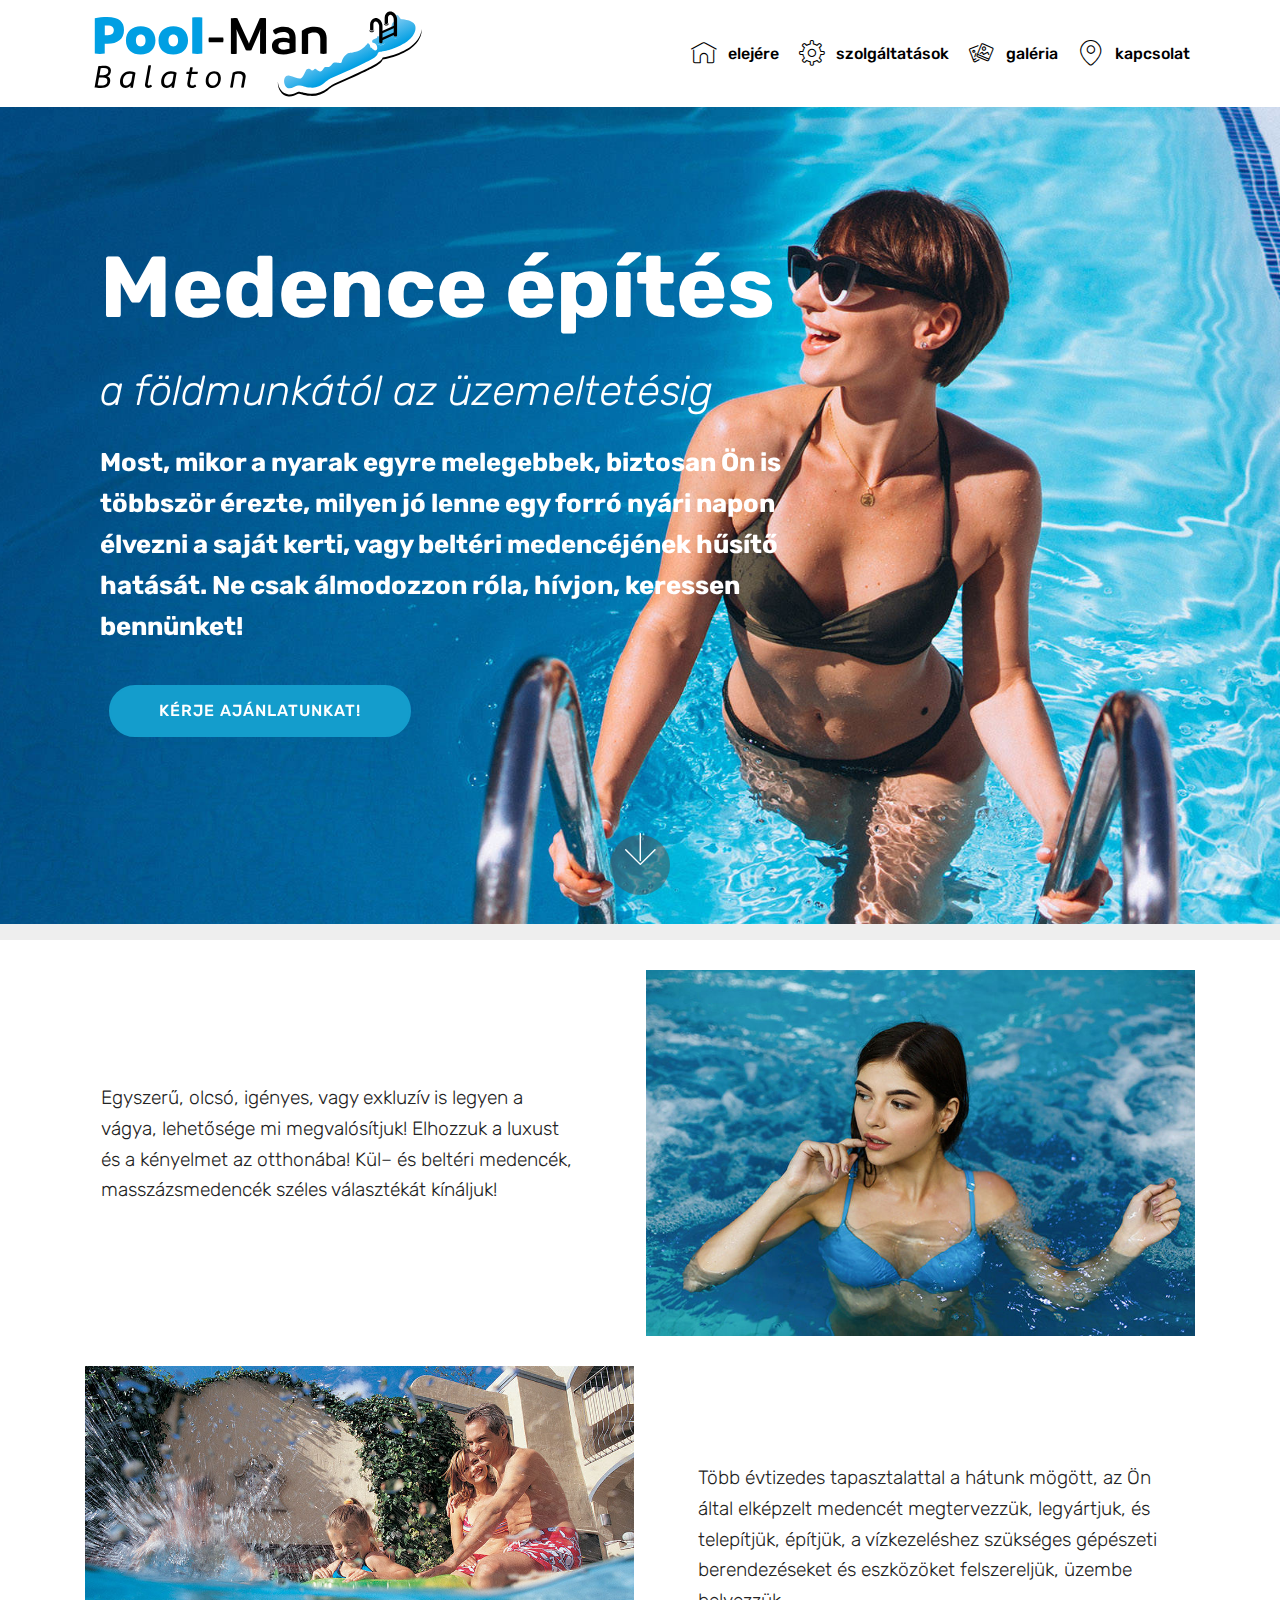
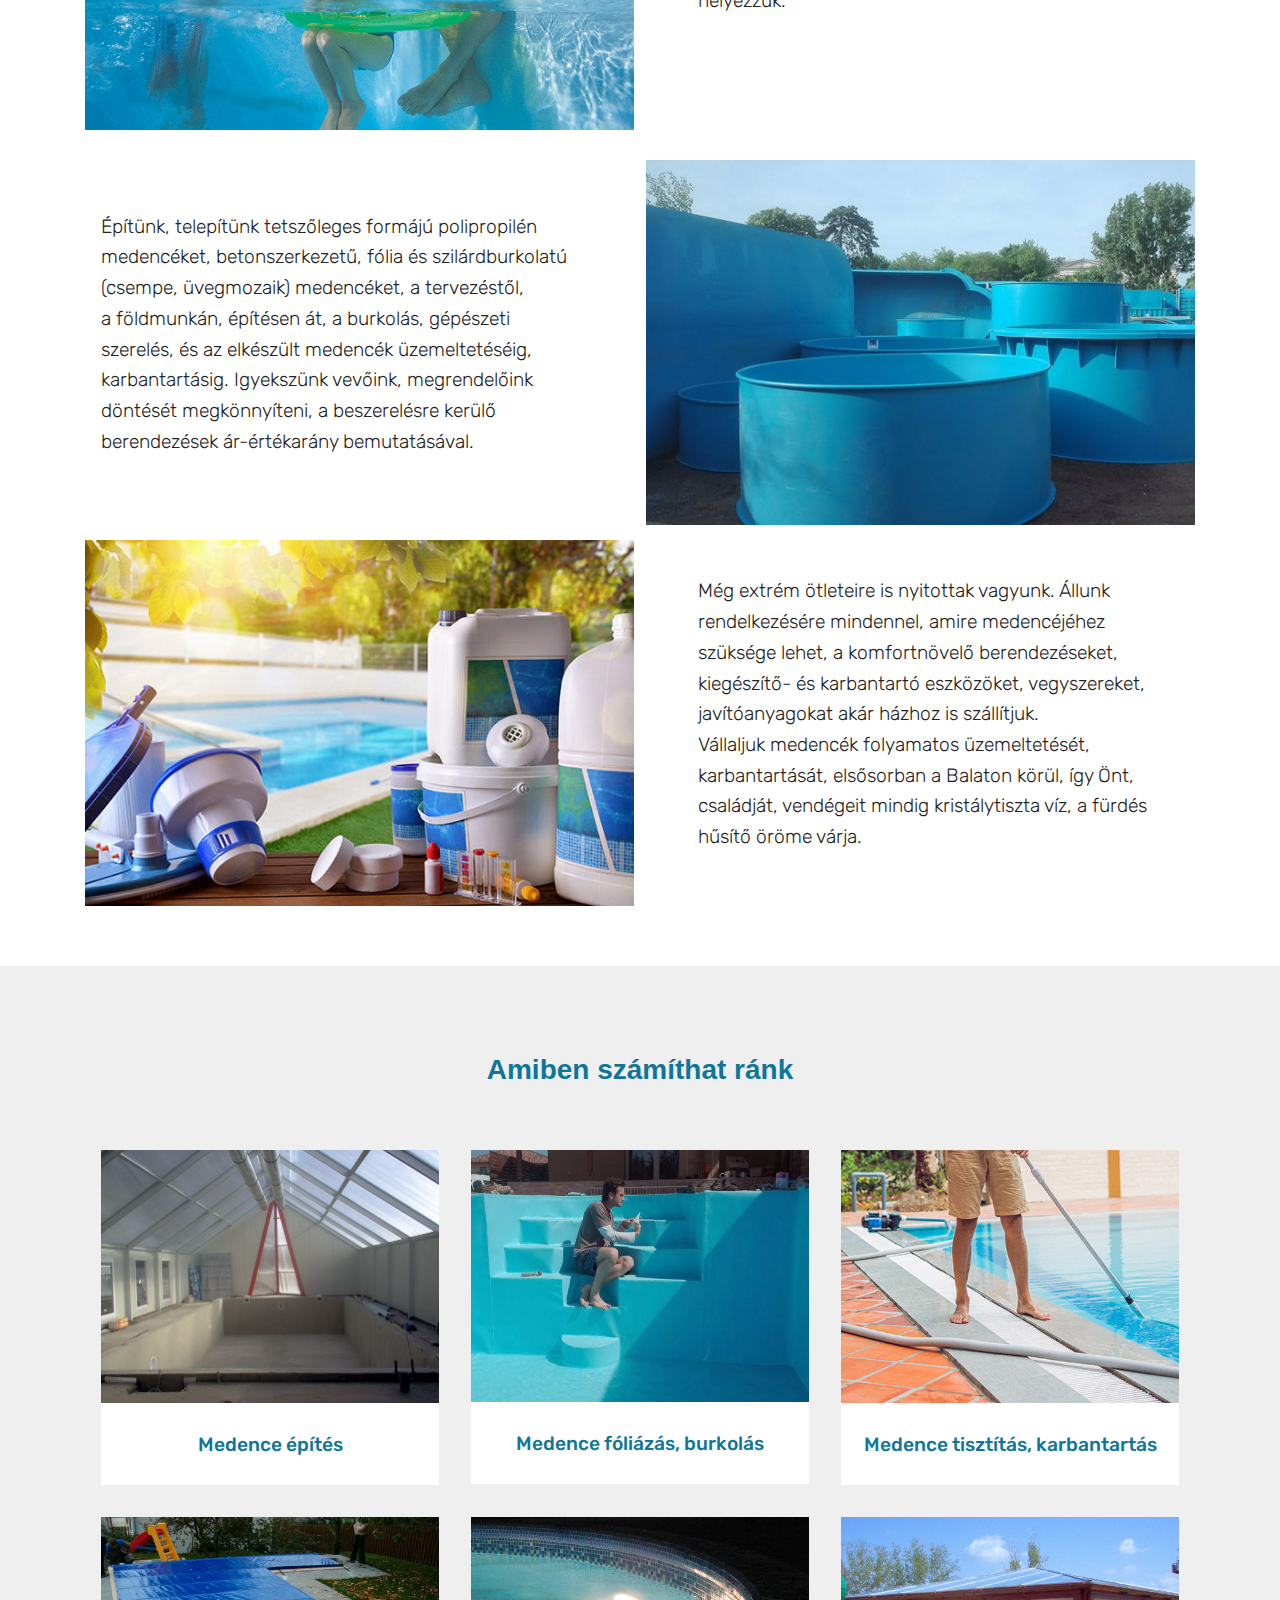
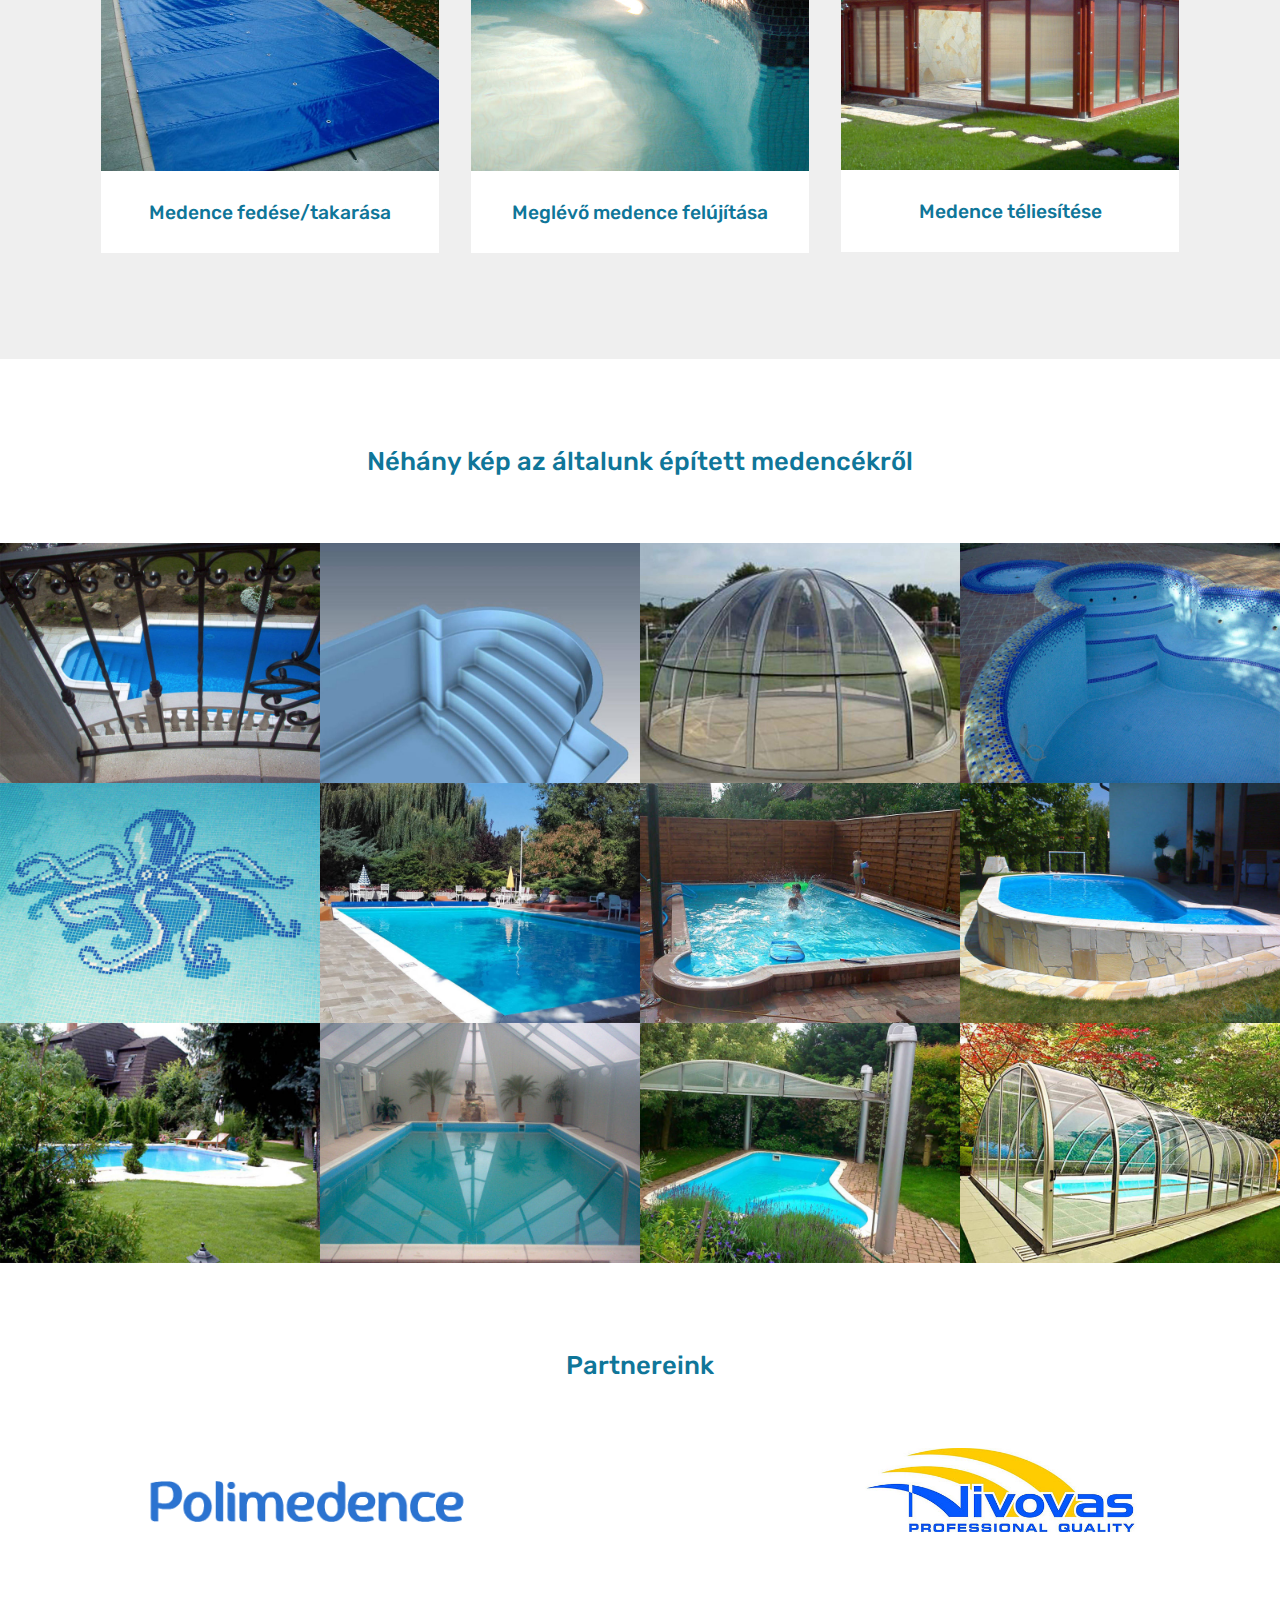
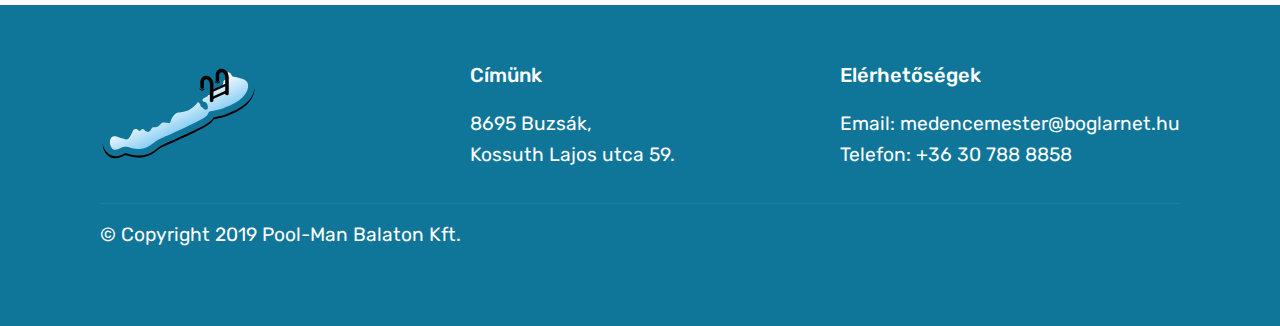
==== commit 431adf46: "Partnerek" ====
--- a/index.html
+++ b/index.html
@@ -7,23 +7,24 @@
   <meta name="generator" content="Mobirise v4.8.10, mobirise.com">
   <meta name="viewport" content="width=device-width, initial-scale=1, minimum-scale=1">
   <link rel="shortcut icon" href="assets/images/poolman-1.svg" type="image/x-icon">
-  <meta name="description" content="">
-  <title>Home</title>
+  <meta name="description" content="A Pool-Man Balaton Kft. úszó- és fürdőmedencék építésével, telepítésével és üzemeltetésével foglalkozó vállalkozás, amelyik leginkább a Balaton környékén tevékenykedik.">
+  <title>Poolman</title>
   <link rel="stylesheet" href="assets/web/assets/mobirise-icons/mobirise-icons.css">
   <link rel="stylesheet" href="assets/tether/tether.min.css">
   <link rel="stylesheet" href="assets/bootstrap/css/bootstrap.min.css">
   <link rel="stylesheet" href="assets/bootstrap/css/bootstrap-grid.min.css">
   <link rel="stylesheet" href="assets/bootstrap/css/bootstrap-reboot.min.css">
+  <link rel="stylesheet" href="assets/dropdown/css/style.css">
   <link rel="stylesheet" href="assets/socicon/css/styles.css">
-  <link rel="stylesheet" href="assets/dropdown/css/style.css">
   <link rel="stylesheet" href="assets/theme/css/style.css">
+  <link rel="stylesheet" href="assets/gallery/style.css">
   <link rel="stylesheet" href="assets/mobirise/css/mbr-additional.css" type="text/css">
   
   
   
 </head>
 <body>
-  <section class="menu cid-rcSlkxvAB9" once="menu" id="menu1-e">
+  <section class="menu cid-rcSlkxvAB9" once="menu" id="menu1-h">
 
     
 
@@ -64,29 +65,25 @@
     </nav>
 </section>
 
-<section class="engine"><a href="https://mobirise.info/r">free bootstrap template</a></section><section class="cid-rcSlkyFlvF mbr-fullscreen mbr-parallax-background" id="header2-f">
-
-    
-
-    
-
-    <div class="container align-center">
-        <div class="row justify-content-md-center">
-            <div class="mbr-white col-md-10">
-                <h1 class="mbr-section-title mbr-bold pb-3 mbr-fonts-style display-1">
-                    FULL SCREEN INTRO
-                </h1>
-                
-                <p class="mbr-text pb-3 mbr-fonts-style display-5">
-                    Click any text to edit or style it. Select text to insert a link. Click blue "Gear" icon in the top right corner to hide/show buttons, text, title and change the block background. Click red "+" in the bottom right corner to add a new block. Use the top left menu to create new pages, sites and add themes.
-                </p>
-                <div class="mbr-section-btn">
-                    <a class="btn btn-md btn-secondary display-4" href="https://mobirise.com">LEARN MORE</a>
-                    <a class="btn btn-md btn-white-outline display-4" href="https://mobirise.com">LIVE DEMO</a>
-                </div>
-            </div>
-        </div>
-    </div>
+<section class="engine"><a href="https://mobirise.info/o">portfolio website templates</a></section><div id="custom-html-12" custom-code="true" data-rv-view="3134"><div id="terkoz"></div></div>
+
+<section class="header9 cid-rcSoTbs2Qz mbr-fullscreen mbr-parallax-background" id="header9-i">
+
+    
+
+    
+
+    <div class="container">
+        <div class="media-container-column mbr-white col-md-8">
+            <h1 class="mbr-section-title align-left mbr-bold pb-3 mbr-fonts-style display-1">
+                Medence építés</h1>
+            <h3 class="mbr-section-subtitle align-left mbr-light pb-3 mbr-fonts-style display-2">
+                a földmunkától az üzemeltetésig</h3>
+            <p class="mbr-text align-left pb-3 mbr-fonts-style display-5"><strong>Most, mikor a nyarak egyre melegebbek, biztosan Ön is többször érezte, milyen jó lenne egy forró nyári napon élvezni a saját kerti, vagy beltéri medencéjének hűsítő hatását.&nbsp;Ne csak álmodozzon róla, hívjon, keressen bennünket!</strong></p>
+            <div class="mbr-section-btn align-left"><a class="btn btn-md btn-primary display-4" href="mailto:medencemester@boglarnet.hu">KÉRJE AJÁNLATUNKAT!</a></div>
+        </div>
+    </div>
+
     <div class="mbr-arrow hidden-sm-down" aria-hidden="true">
         <a href="#next">
             <i class="mbri-down mbr-iconfont"></i>
@@ -94,7 +91,218 @@
     </div>
 </section>
 
-<section class="cid-rcSlkz3cWn" id="footer1-g">
+<section class="testimonials3 cid-rcSrOaNcmY" id="testimonials3-l">
+
+    
+
+    
+
+    <div class="container">
+        <div class="media-container-row">
+            <div class="media-content px-3 align-self-center mbr-white py-2">
+                <p class="mbr-text testimonial-text mbr-fonts-style display-7"><span style="font-style: normal;">Egyszerű, olcsó, igényes, vagy exkluzív  is legyen a vágya, lehetősége mi megvalósítjuk!&nbsp;Elhozzuk a luxust és a kényelmet az otthonába!&nbsp;Kül– és beltéri medencék, masszázsmedencék&nbsp;széles választékát kínáljuk!</span></p>
+            </div>
+            <div class="mbr-figure pl-lg-5" style="width: 115%;">
+              <img src="assets/images/8502-kicsi-800x533.jpg" alt="" title="">
+            </div>       
+        </div>
+    </div>
+</section>
+
+<section class="testimonials2 cid-rcT78NAMzd" id="testimonials2-n">
+
+    
+
+    
+
+    <div class="container">
+        <div class="media-container-row">
+            <div class="mbr-figure pr-lg-5" style="width: 115%;">
+              <img src="assets/images/csalad-1000x665.jpg" alt="" title="">
+            </div>
+            <div class="media-content px-3 align-self-center mbr-white py-2">
+                    <p class="mbr-text testimonial-text mbr-fonts-style display-7"><span style="font-style: normal;">Több évtizedes tapasztalattal a hátunk mögött, az Ön által elképzelt medencét megtervezzük, legyártjuk, és telepítjük, építjük, a vízkezeléshez szükséges gépészeti berendezéseket és eszközöket felszereljük, üzembe helyezzük.</span><br></p>
+            </div>
+        </div>
+    </div>
+</section>
+
+<section class="testimonials3 cid-rengtXV1gR" id="testimonials3-z">
+
+    
+
+    
+
+    <div class="container">
+        <div class="media-container-row">
+            <div class="media-content px-3 align-self-center mbr-white py-2">
+                <p class="mbr-text testimonial-text mbr-fonts-style display-7"><span style="font-style: normal;">Építünk, telepítünk tetszőleges formájú polipropilén medencéket, betonszerkezetű, fólia és szilárdburkolatú (csempe, üvegmozaik) medencéket, a tervezéstől, <br>a földmunkán, építésen át, a burkolás, gépészeti szerelés, és az elkészült medencék üzemeltetéséig, karbantartásig. Igyekszünk vevőink, megrendelőink döntését megkönnyíteni, a beszerelésre kerülő berendezések ár-értékarány bemutatásával.&nbsp;</span><br></p>
+            </div>
+            <div class="mbr-figure pl-lg-5" style="width: 115%;">
+              <img src="assets/images/poli-2-1000x750.jpg" alt="" title="">
+            </div>       
+        </div>
+    </div>
+</section>
+
+<section class="testimonials2 cid-rengB9K1D7" id="testimonials2-10">
+
+    
+
+    
+
+    <div class="container">
+        <div class="media-container-row">
+            <div class="mbr-figure pr-lg-5" style="width: 115%;">
+              <img src="assets/images/adobestock-151519856-kicsi-600x400.jpg" alt="" title="">
+            </div>
+            <div class="media-content px-3 align-self-center mbr-white py-2">
+                    <p class="mbr-text testimonial-text mbr-fonts-style display-7"><span style="font-style: normal;">Még extrém ötleteire is nyitottak vagyunk. Állunk rendelkezésére mindennel, amire medencéjéhez szüksége lehet, a komfortnövelő berendezéseket, kiegészítő- és karbantartó eszközöket, vegyszereket, javítóanyagokat akár házhoz is szállítjuk.<br>Vállaljuk medencék folyamatos üzemeltetését, karbantartását, elsősorban a Balaton körül, így  Önt, családját, vendégeit mindig kristálytiszta víz, a fürdés hűsítő öröme várja.</span><br></p>
+            </div>
+        </div>
+    </div>
+</section>
+
+<section class="features3 cid-rcTf8jaudG" id="features3-q">
+
+    
+
+    
+    <div class="container">
+        <h3><strong>Amiben számíthat ránk</strong></h3>
+        <div class="media-container-row">
+            <div class="card p-3 col-12 col-md-6 col-lg-4">
+                <div class="card-wrapper">
+                    <div class="card-img">
+                        <img src="assets/images/c.-medence-epites-kozben-676x507.jpg" alt="Mobirise" title="">
+                    </div>
+                    <div class="card-box">
+                        <h4 class="card-title mbr-fonts-style display-7">
+                            Medence építés
+                        </h4>
+                    </div>
+                    
+                </div>
+            </div>
+
+            <div class="card p-3 col-12 col-md-6 col-lg-4">
+                <div class="card-wrapper">
+                    <div class="card-img">
+                        <img src="assets/images/img-20180419-140029-vagott-626x469.jpg" alt="Mobirise" title="">
+                    </div>
+                    <div class="card-box">
+                        <h4 class="card-title mbr-fonts-style display-7">Medence fóliázás, burkolás</h4>
+                        
+                    </div>
+                    
+                </div>
+            </div>
+
+            <div class="card p-3 col-12 col-md-6 col-lg-4">
+                <div class="card-wrapper">
+                    <div class="card-img">
+                        <img src="assets/images/adobestock-189944439-kicsi-500x375.jpg" alt="Mobirise" title="">
+                    </div>
+                    <div class="card-box">
+                        <h4 class="card-title mbr-fonts-style display-7">
+                            Medence tisztítás, karbantartás</h4>
+                        
+                    </div>
+                    
+                </div>
+            </div>
+
+            
+        </div>
+                <div class="media-container-row">
+            <div class="card p-3 col-12 col-md-6 col-lg-4">
+                <div class="card-wrapper">
+                    <div class="card-img">
+                        <img src="assets/images/biztonsagi-takaro-676x507.jpg" alt="Mobirise" title="">
+                    </div>
+                    <div class="card-box">
+                        <h4 class="card-title mbr-fonts-style display-7">Medence fedése/takarása</h4>
+                    </div>
+                    
+                </div>
+            </div>
+
+            <div class="card p-3 col-12 col-md-6 col-lg-4">
+                <div class="card-wrapper">
+                    <div class="card-img">
+                        <img src="assets/images/e.-medencevilagitas-kisebb-676x507.jpg" alt="Mobirise" title="">
+                    </div>
+                    <div class="card-box">
+                        <h4 class="card-title mbr-fonts-style display-7">Meglévő medence felújítása</h4>
+                        
+                    </div>
+                    
+                </div>
+            </div>
+
+            <div class="card p-3 col-12 col-md-6 col-lg-4">
+                <div class="card-wrapper">
+                    <div class="card-img">
+                        <img src="assets/images/fedes-676x505.jpg" alt="Mobirise" title="">
+                    </div>
+                    <div class="card-box">
+                        <h4 class="card-title mbr-fonts-style display-7">Medence téliesítése</h4>
+                        
+                    </div>
+                    
+                </div>
+            </div>
+
+            
+        </div>
+    </div>
+</section>
+
+<section class="mbr-section content4 cid-rfkSnJopbC" id="content4-11">
+
+    
+
+    <div class="container">
+        <div class="media-container-row">
+            <div class="title col-12 col-md-8">
+                <h2 class="align-center pb-3 mbr-fonts-style display-5">
+                    Néhány kép az általunk épített medencékről</h2>
+            </div>
+        </div>
+    </div>
+</section>
+
+<section class="mbr-gallery mbr-slider-carousel cid-rcTfsdOX6F" id="gallery3-r">
+
+    
+
+    <div>
+        <div><!-- Filter --><!-- Gallery --><div class="mbr-gallery-row"><div class="mbr-gallery-layout-default"><div><div><div class="mbr-gallery-item mbr-gallery-item--p0" data-video-url="false" data-tags="Fantasztikus"><div href="#lb-gallery3-r" data-slide-to="0" data-toggle="modal"><img src="assets/images/10-1000x750-800x600.jpg" alt="" title=""><span class="icon-focus"></span></div></div><div class="mbr-gallery-item mbr-gallery-item--p0" data-video-url="false" data-tags="Reszponzív"><div href="#lb-gallery3-r" data-slide-to="1" data-toggle="modal"><img src="assets/images/polimedence-1000x750-800x600.jpg" alt="" title=""><span class="icon-focus"></span></div></div><div class="mbr-gallery-item mbr-gallery-item--p0" data-video-url="false" data-tags="Kreatív"><div href="#lb-gallery3-r" data-slide-to="2" data-toggle="modal"><img src="assets/images/fedes-1000x750-800x600.jpg" alt="" title=""><span class="icon-focus"></span></div></div><div class="mbr-gallery-item mbr-gallery-item--p0" data-video-url="false" data-tags="Animált"><div href="#lb-gallery3-r" data-slide-to="3" data-toggle="modal"><img src="assets/images/12-1000x750-800x600.jpg" alt="" title=""><span class="icon-focus"></span></div></div><div class="mbr-gallery-item mbr-gallery-item--p0" data-video-url="false" data-tags="Fantasztikus"><div href="#lb-gallery3-r" data-slide-to="4" data-toggle="modal"><img src="assets/images/polip-1000x750-800x600.jpg" alt="" title=""><span class="icon-focus"></span></div></div><div class="mbr-gallery-item mbr-gallery-item--p0" data-video-url="false" data-tags="Fantasztikus"><div href="#lb-gallery3-r" data-slide-to="5" data-toggle="modal"><img src="assets/images/2-1000x750-800x600.jpg" alt="" title=""><span class="icon-focus"></span></div></div><div class="mbr-gallery-item mbr-gallery-item--p0" data-video-url="false" data-tags="Reszponzív"><div href="#lb-gallery3-r" data-slide-to="6" data-toggle="modal"><img src="assets/images/3-800x600-800x600.jpg" alt="" title=""><span class="icon-focus"></span></div></div><div class="mbr-gallery-item mbr-gallery-item--p0" data-video-url="false" data-tags="Animált"><div href="#lb-gallery3-r" data-slide-to="7" data-toggle="modal"><img src="assets/images/1-1000x750-800x600.jpg" alt="" title=""><span class="icon-focus"></span></div></div><div class="mbr-gallery-item mbr-gallery-item--p0" data-video-url="false" data-tags="Animált"><div href="#lb-gallery3-r" data-slide-to="8" data-toggle="modal"><img src="assets/images/13-1000x750-800x600.jpg" alt="" title=""><span class="icon-focus"></span></div></div><div class="mbr-gallery-item mbr-gallery-item--p0" data-video-url="false" data-tags="Animált"><div href="#lb-gallery3-r" data-slide-to="9" data-toggle="modal"><img src="assets/images/8-1000x750-800x600.jpg" alt="" title=""><span class="icon-focus"></span></div></div><div class="mbr-gallery-item mbr-gallery-item--p0" data-video-url="false" data-tags="Animált"><div href="#lb-gallery3-r" data-slide-to="10" data-toggle="modal"><img src="assets/images/14-1000x750-800x600.jpg" alt="" title=""><span class="icon-focus"></span></div></div><div class="mbr-gallery-item mbr-gallery-item--p0" data-video-url="false" data-tags="Animált"><div href="#lb-gallery3-r" data-slide-to="11" data-toggle="modal"><img src="assets/images/borito-1000x750-800x600.jpg" alt="" title=""><span class="icon-focus"></span></div></div></div></div><div class="clearfix"></div></div></div><!-- Lightbox --><div data-app-prevent-settings="" class="mbr-slider modal fade carousel slide" tabindex="-1" data-keyboard="true" data-interval="false" id="lb-gallery3-r"><div class="modal-dialog"><div class="modal-content"><div class="modal-body"><div class="carousel-inner"><div class="carousel-item"><img src="assets/images/10-1000x750.jpg" alt="" title=""></div><div class="carousel-item active"><img src="assets/images/polimedence-1000x750.jpg" alt="" title=""></div><div class="carousel-item"><img src="assets/images/fedes-1000x750.jpg" alt="" title=""></div><div class="carousel-item"><img src="assets/images/12-1000x750.jpg" alt="" title=""></div><div class="carousel-item"><img src="assets/images/polip-1000x750.jpg" alt="" title=""></div><div class="carousel-item"><img src="assets/images/2-1000x750.jpg" alt="" title=""></div><div class="carousel-item"><img src="assets/images/3-800x600.jpg" alt="" title=""></div><div class="carousel-item"><img src="assets/images/1-1000x750.jpg" alt="" title=""></div><div class="carousel-item"><img src="assets/images/13-1000x750.jpg" alt="" title=""></div><div class="carousel-item active"><img src="assets/images/8-1000x750.jpg" alt="" title=""></div><div class="carousel-item"><img src="assets/images/14-1000x750.jpg" alt="" title=""></div><div class="carousel-item"><img src="assets/images/borito-1000x750.jpg" alt="" title=""></div></div><a class="carousel-control carousel-control-prev" role="button" data-slide="prev" href="#lb-gallery3-r"><span class="mbri-left mbr-iconfont" aria-hidden="true"></span><span class="sr-only">Previous</span></a><a class="carousel-control carousel-control-next" role="button" data-slide="next" href="#lb-gallery3-r"><span class="mbri-right mbr-iconfont" aria-hidden="true"></span><span class="sr-only">Next</span></a><a class="close" href="#" role="button" data-dismiss="modal"><span class="sr-only">Close</span></a></div></div></div></div></div>
+    </div>
+
+</section>
+
+<section class="mbr-section content4 cid-ri3T1yT8XM" id="content4-13">
+
+    
+
+    <div class="container">
+        <div class="media-container-row">
+            <div class="title col-12 col-md-8">
+                <h2 class="align-center pb-3 mbr-fonts-style display-5">
+                    Partnereink</h2>
+            </div>
+        </div>
+    </div>
+</section>
+
+<div id="custom-html-14" custom-code="true" data-rv-view="3210"><!-- Type valid HTML here -->
+<div id="tarto">
+    <a href="https://polimedence.hu"> <img id="poli_logo" src="assets/images/polimedence_logo.png" alt="Polimedence"></a>
+    <a href="http://www.nivovas.at/hu"> <img id="nivovas_logo" src="assets/images/nivovas_logo.jpg" alt="Nivovas "></a>
+</div></div>
+
+<section class="cid-rcSrGdRTJ3" id="footer1-k">
 
     
 
@@ -102,41 +310,27 @@
 
     <div class="container">
         <div class="media-container-row content text-white">
-            <div class="col-12 col-md-3">
+            <div class="col-12 col-md-4">
                 <div class="media-wrap">
                     <a href="https://mobirise.com/">
-                        <img src="assets/images/logo2.png" alt="Mobirise">
+                        <img src="assets/images/poolman-medence-2.svg" alt="Mobirise" title="">
                     </a>
                 </div>
             </div>
-            <div class="col-12 col-md-3 mbr-fonts-style display-7">
+            <div class="col-12 col-md-4 mbr-fonts-style display-7">
                 <h5 class="pb-3">
-                    Address
+                    Címünk
+                </h5>
+                <p class="mbr-text">8695 Buzsák,<br>Kossuth Lajos utca 59.
+                </p>
+            </div>
+            <div class="col-12 col-md-4 mbr-fonts-style display-7">
+                <h5 class="pb-3">
+                    Elérhetőségek
                 </h5>
                 <p class="mbr-text">
-                    1234 Street Name
-                    <br>City, AA 99999
-                </p>
-            </div>
-            <div class="col-12 col-md-3 mbr-fonts-style display-7">
-                <h5 class="pb-3">
-                    Contacts
-                </h5>
-                <p class="mbr-text">
-                    Email: support@mobirise.com
-                    <br>Phone: +1 (0) 000 0000 001
-                    <br>Fax: +1 (0) 000 0000 002
-                </p>
-            </div>
-            <div class="col-12 col-md-3 mbr-fonts-style display-7">
-                <h5 class="pb-3">
-                    Links
-                </h5>
-                <p class="mbr-text">
-                    <a class="text-primary" href="https://mobirise.com/">Website builder</a>
-                    <br><a class="text-primary" href="https://mobirise.com/mobirise-free-win.zip">Download for Windows</a>
-                    <br><a class="text-primary" href="https://mobirise.com/mobirise-free-mac.zip">Download for Mac</a>
-                </p>
+                    Email: <a href="mailto:medencemester@boglarnet.hu" class="text-white">medencemester@boglarnet.hu</a>                    
+                    <br>Telefon: +36 30 788 8858<br></p>
             </div>
         </div>
         <div class="footer-lower">
@@ -148,42 +342,11 @@
             <div class="media-container-row mbr-white">
                 <div class="col-sm-6 copyright">
                     <p class="mbr-text mbr-fonts-style display-7">
-                        © Copyright 2017 Mobirise - All Rights Reserved
+                        © Copyright 2019 Pool-Man Balaton Kft.
                     </p>
                 </div>
                 <div class="col-md-6">
-                    <div class="social-list align-right">
-                        <div class="soc-item">
-                            <a href="https://twitter.com/mobirise" target="_blank">
-                                <span class="socicon-twitter socicon mbr-iconfont mbr-iconfont-social"></span>
-                            </a>
-                        </div>
-                        <div class="soc-item">
-                            <a href="https://www.facebook.com/pages/Mobirise/1616226671953247" target="_blank">
-                                <span class="socicon-facebook socicon mbr-iconfont mbr-iconfont-social"></span>
-                            </a>
-                        </div>
-                        <div class="soc-item">
-                            <a href="https://www.youtube.com/c/mobirise" target="_blank">
-                                <span class="socicon-youtube socicon mbr-iconfont mbr-iconfont-social"></span>
-                            </a>
-                        </div>
-                        <div class="soc-item">
-                            <a href="https://instagram.com/mobirise" target="_blank">
-                                <span class="socicon-instagram socicon mbr-iconfont mbr-iconfont-social"></span>
-                            </a>
-                        </div>
-                        <div class="soc-item">
-                            <a href="https://plus.google.com/u/0/+Mobirise" target="_blank">
-                                <span class="socicon-googleplus socicon mbr-iconfont mbr-iconfont-social"></span>
-                            </a>
-                        </div>
-                        <div class="soc-item">
-                            <a href="https://www.behance.net/Mobirise" target="_blank">
-                                <span class="socicon-behance socicon mbr-iconfont mbr-iconfont-social"></span>
-                            </a>
-                        </div>
-                    </div>
+                    
                 </div>
             </div>
         </div>
@@ -195,11 +358,18 @@
   <script src="assets/popper/popper.min.js"></script>
   <script src="assets/tether/tether.min.js"></script>
   <script src="assets/bootstrap/js/bootstrap.min.js"></script>
+  <script src="assets/smoothscroll/smooth-scroll.js"></script>
   <script src="assets/dropdown/js/script.min.js"></script>
   <script src="assets/touchswipe/jquery.touch-swipe.min.js"></script>
+  <script src="assets/masonry/masonry.pkgd.min.js"></script>
+  <script src="assets/imagesloaded/imagesloaded.pkgd.min.js"></script>
+  <script src="assets/bootstrapcarouselswipe/bootstrap-carousel-swipe.js"></script>
+  <script src="assets/vimeoplayer/jquery.mb.vimeo_player.js"></script>
   <script src="assets/parallax/jarallax.min.js"></script>
-  <script src="assets/smoothscroll/smooth-scroll.js"></script>
   <script src="assets/theme/js/script.js"></script>
+  <script src="assets/gallery/player.min.js"></script>
+  <script src="assets/gallery/script.js"></script>
+  <script src="assets/slidervideo/script.js"></script>
   
   
 </body>
--- a/assets/gallery/style.css
+++ b/assets/gallery/style.css
@@ -0,0 +1,451 @@
+/*-------
+
+   Gallery
+
+-------*/
+.mbr-gallery .mbr-gallery-item {
+  position: relative;
+  display: inline-block;
+  width: 25%;
+  cursor: pointer; }
+
+@media (max-width: 768px) {
+  .mbr-gallery .mbr-gallery-item {
+    width: 50%; } }
+@media (max-width: 400px) {
+  .mbr-gallery .mbr-gallery-item {
+    width: 100%; } }
+.mbr-gallery .icon-focus,
+.mbr-gallery .icon-video {
+  position: absolute;
+  top: calc(50% - 32px);
+  left: calc(50% - 24px);
+  font-family: 'MobiriseIcons' !important;
+  font-size: 3rem !important;
+  color: #fff;
+  opacity: 0;
+  transition: .2s opacity ease-in-out;
+  z-index: 5; }
+
+.mbr-gallery .icon-focus::before {
+  content: '\e96b'; }
+
+.mbr-gallery .icon-video::before {
+  content: '\e95c'; }
+
+.mbr-gallery .mbr-gallery-item > div:hover .icon-focus,
+.mbr-gallery .mbr-gallery-item > div:hover .icon-video {
+  opacity: 1; }
+
+.mbr-gallery .mbr-gallery-item img {
+  width: 100%;
+  opacity: 1;
+  -webkit-transition: .2s opacity ease-in-out;
+  transition: .2s opacity ease-in-out; }
+
+.mbr-gallery .mbr-gallery-item > div:hover img {
+  opacity: 1; }
+
+.mbr-gallery .mbr-gallery-item > div {
+  background: #fff;
+  display: block;
+  outline: none;
+  position: relative; }
+
+.mbr-gallery .mbr-gallery-item .icon {
+  -webkit-transform: translateX(-50%) translateY(-50%);
+  -webkit-transition: .2s opacity ease-in-out;
+  color: #000;
+  font-size: 30px;
+  height: 69px;
+  left: 50%;
+  opacity: 0;
+  position: absolute;
+  top: 50%;
+  transform: translateX(-50%) translateY(-50%);
+  transition: .2s opacity ease-in-out;
+  width: 69px; }
+
+.mbr-gallery .mbr-gallery-item .icon::after,
+.mbr-gallery .mbr-gallery-item .icon::before {
+  content: '';
+  display: block;
+  position: absolute;
+  height: 69px;
+  width: 1px;
+  margin-left: 34.5px;
+  background-color: #fff; }
+
+.mbr-gallery .mbr-gallery-item .icon::after {
+  width: 69px;
+  height: 1px;
+  margin-left: 0;
+  margin-top: 34.5px; }
+
+.mbr-gallery .mbr-gallery-item > div:hover .icon {
+  opacity: 1; }
+
+.mbr-gallery .mbr-gallery-item > div:hover::before {
+  opacity: .9; }
+
+.mbr-gallery .mbr-gallery-item > div:hover .mbr-gallery-title {
+  background: transparent !important; }
+
+/* remove spacing */
+.mbr-gallery .mbr-gallery-row.no-gutter {
+  margin: 0; }
+
+.mbr-gallery .mbr-gallery-row.no-gutter .mbr-gallery-item {
+  padding: 0; }
+
+/* container */
+.mbr-gallery .container.mbr-gallery-layout-default {
+  padding: 93px 0; }
+
+/* fix horizontal scrollbar */
+.mbr-gallery .mbr-gallery-layout-article,
+.mbr-gallery .mbr-gallery-layout-default {
+  overflow: hidden; }
+
+/* lightbox */
+.mbr-gallery .modal {
+  position: fixed;
+  overflow: hidden;
+  padding-right: 0 !important; }
+
+.mbr-gallery .modal-content {
+  border-radius: 0;
+  border: none;
+  background: transparent; }
+
+.mbr-gallery .modal-body {
+  padding: 0; }
+
+.mbr-gallery .modal-body img {
+  width: 100%; }
+
+.mbr-gallery .modal .close {
+  position: fixed;
+  background: #1b1b1b;
+  opacity: .5;
+  font-size: 35px;
+  font-weight: 300;
+  width: 70px;
+  height: 70px;
+  border-radius: 50%;
+  color: #fff;
+  top: 2.5rem;
+  right: 2.5rem;
+  line-height: 70px;
+  border: none;
+  text-align: center;
+  text-shadow: none;
+  z-index: 5;
+  -webkit-transition: opacity .3s ease;
+  -moz-transition: opacity .3s ease;
+  -o-transition: opacity .3s ease;
+  transition: opacity .3s ease;
+  font-family: 'MobiriseIcons'; }
+  .mbr-gallery .modal .close::before {
+    content: '\e91a'; }
+
+.mbr-gallery .modal .close:hover {
+  opacity: 1;
+  background: #000;
+  color: #fff; }
+
+.mbr-gallery .modal-dialog {
+  max-width: 100% !important; }
+
+.mbr-gallery .modal.in .modal-dialog {
+  margin: 0 auto; }
+
+/* modal back color opacity */
+.modal-backdrop.in {
+  opacity: .8;
+  filter: alpha(opacity=80); }
+
+@media (max-width: 768px) {
+  .mbr-gallery .carousel-control,
+  .mbr-gallery .carousel-indicators,
+  .mbr-gallery .modal .close {
+    position: fixed; } }
+/* fix fade in effect */
+.mbr-gallery .modal.fade .modal-dialog {
+  -webkit-transition: margin-top .3s ease-out;
+  -moz-transition: margin-top .3s ease-out;
+  -o-transition: margin-top .3s ease-out;
+  transition: margin-top .3s ease-out; }
+
+.mbr-gallery .modal.fade .modal-dialog,
+.mbr-gallery .modal.in .modal-dialog {
+  -webkit-transform: none;
+  -ms-transform: none;
+  -o-transform: none;
+  transform: none; }
+
+/*-------
+
+   Slider
+
+-------*/
+.mbr-slider .carousel-inner > .active,
+.mbr-slider .carousel-inner > .next,
+.mbr-slider .carousel-inner > .prev {
+  display: table; }
+
+.mbr-slider .carousel-control {
+  position: absolute;
+  width: 70px;
+  height: 70px;
+  top: 50%;
+  margin-top: -35px;
+  line-height: 70px;
+  border-radius: 50%;
+  font-size: 35px;
+  border: 0;
+  opacity: .5;
+  text-shadow: none;
+  z-index: 5;
+  color: #fff;
+  -webkit-transition: all .2s ease-in-out 0s;
+  -o-transition: all .2s ease-in-out 0s;
+  transition: all .2s ease-in-out 0s; }
+
+.mbr-gallery .mbr-slider .carousel-control {
+  position: fixed; }
+
+@media (max-width: 991px) {
+  .mbr-gallery .mbr-slider .carousel-control {
+    bottom: 2.5rem;
+    margin-top: 0;
+    top: auto;
+    z-index: 17; } }
+.mbr-gallery .mbr-slider .carousel-inner > .active {
+  display: block; }
+
+.mbr-slider .carousel-control.left {
+  left: 0;
+  margin-left: 2.5rem; }
+
+.mbr-slider .carousel-control.right {
+  right: 0;
+  margin-right: 2.5rem; }
+
+.mbr-slider .carousel-control .icon-next,
+.mbr-slider .carousel-control .icon-prev {
+  margin-top: -18px;
+  font-size: 40px;
+  line-height: 27px; }
+
+.mbr-slider .carousel-control:hover {
+  background: #1b1b1b;
+  color: #fff;
+  opacity: 1; }
+
+.mbr-slider .carousel-indicators {
+  position: absolute;
+  bottom: 0;
+  margin-bottom: 1.5rem !important; }
+
+@media (max-width: 543px) {
+  .mbr-slider .carousel-indicators {
+    display: none; } }
+.carousel-indicators .active,
+.carousel-indicators li {
+  width: 15px;
+  height: 15px;
+  margin: 3px;
+  background: #1b1b1b;
+  border: 0;
+  opacity: .5; }
+
+.carousel-indicators .active {
+  border: 4px solid #1b1b1b;
+  background: #fff; }
+
+.carousel-indicators li {
+  max-width: 15px;
+  max-height: 15px;
+  margin: 3px;
+  background: #1b1b1b;
+  border: 0;
+  border-radius: 50%;
+  opacity: .5; }
+
+.carousel-indicators li.active {
+  border: 4px solid #1b1b1b;
+  background: #fff; }
+
+.container .carousel-indicators {
+  margin-bottom: 3px; }
+
+.mbr-gallery .mbr-slider .carousel-indicators {
+  position: fixed;
+  margin-bottom: 2.5rem !important; }
+
+@media (max-width: 991px) {
+  .mbr-gallery .mbr-slider .carousel-indicators {
+    margin-bottom: 3.625rem !important;
+    padding-left: 2.5rem;
+    padding-right: 2.5rem; } }
+.mbr-slider .carousel-indicators .active,
+.mbr-slider .carousel-indicators li {
+  width: 20px;
+  height: 20px;
+  margin: 3px;
+  background: #1b1b1b;
+  border: 0;
+  opacity: .5; }
+
+.mbr-slider .carousel-indicators .active {
+  border: 4px solid #1b1b1b;
+  background: #fff; }
+
+@media (max-width: 767px) {
+  .mbr-slider .carousel-control {
+    top: auto;
+    bottom: 20px; }
+
+  .mbr-slider > .container .carousel-control {
+    margin-bottom: 0; } }
+/* boxed slider */
+.mbr-slider > .boxed-slider {
+  position: relative;
+  padding: 93px 0; }
+
+.mbr-slider > .boxed-slider > div {
+  position: relative; }
+
+.mbr-slider > .container img {
+  width: 100%; }
+
+.mbr-slider > .container img + .row {
+  position: absolute;
+  top: 50%;
+  left: 0;
+  right: 0;
+  -webkit-transform: translateY(-50%);
+  -moz-transform: translateY(-50%);
+  transform: translateY(-50%);
+  z-index: 2; }
+
+.mbr-slider .mbr-section {
+  padding: 0;
+  background-attachment: scroll; }
+
+.mbr-slider .mbr-table-cell {
+  padding: 0; }
+
+.mbr-slider > .container .carousel-indicators {
+  margin-bottom: 3px; }
+
+/* article slider */
+.mbr-slider > .article-slider .mbr-section,
+.mbr-slider > .article-slider .mbr-section .mbr-table-cell {
+  padding-top: 0;
+  padding-bottom: 0; }
+
+.modal-backdrop.show {
+  opacity: .7; }
+
+.video-container .mbr-background-video iframe {
+  width: 100%;
+  height: 100%; }
+
+.mbr-gallery-item__hided {
+  position: absolute !important;
+  left: 0 !important;
+  width: 0 !important;
+  height: 0;
+  padding: 0 !important; }
+
+.mbr-gallery-item__hided img {
+  display: none !important; }
+
+.mbr-gallery-item__hided span {
+  display: none !important; }
+
+.mbr-gallery-filter {
+  padding-top: 30px;
+  padding-bottom: 30px;
+  text-align: center; }
+  .mbr-gallery-filter li {
+    display: inline-block;
+    padding: 5px 0;
+    transition: all .3s ease-out; }
+    .mbr-gallery-filter li .btn {
+      cursor: pointer; }
+  .mbr-gallery-filter.gallery-filter__bg li {
+    color: #fff; }
+  .mbr-gallery-filter.gallery-filter__bg .active {
+    color: #000;
+    background-color: #fff; }
+  .mbr-gallery-filter ul {
+    display: inline-block;
+    width: 100%;
+    padding-left: 0;
+    margin-bottom: 0;
+    list-style: none; }
+
+.mbr-gallery-item > div {
+  position: relative; }
+
+.mbr-gallery-item--p1 {
+  padding: 0.5rem; }
+
+.mbr-gallery-item--p2 {
+  padding: 1rem; }
+
+.mbr-gallery-item--p3 {
+  padding: 1.5rem; }
+
+.mbr-gallery-item--p4 {
+  padding: 2rem; }
+
+.mbr-gallery-item--p5 {
+  padding: 2.5rem; }
+
+.mbr-gallery-item--p6 {
+  padding: 3rem; }
+
+.mbr-gallery .mbr-gallery-item--p4 {
+  width: 33.333%; }
+
+.mbr-gallery .mbr-gallery-item--p6, .mbr-gallery .mbr-gallery-item--p5 {
+  width: 50%; }
+
+@media (max-width: 992px) {
+  .mbr-gallery-item--p1 {
+    padding: 0.5rem; }
+
+  .mbr-gallery-item--p2 {
+    padding: 0.8rem; }
+
+  .mbr-gallery-item--p3 {
+    padding: 1rem; }
+
+  .mbr-gallery-item--p4 {
+    padding: 1.5rem; }
+
+  .mbr-gallery-item--p5 {
+    padding: 1.8rem; }
+
+  .mbr-gallery-item--p6 {
+    padding: 2rem; }
+
+  .mbr-gallery .mbr-gallery-item--p2,
+  .mbr-gallery .mbr-gallery-item--p3 {
+    width: 50%; }
+
+  .mbr-gallery .mbr-gallery-item--p6,
+  .mbr-gallery .mbr-gallery-item--p5,
+  .mbr-gallery .mbr-gallery-item--p4 {
+    width: 100%; } }
+@media (max-width: 400px) {
+  .mbr-gallery .mbr-gallery-item--p3,
+  .mbr-gallery .mbr-gallery-item--p2,
+  .mbr-gallery .mbr-gallery-item--p1 {
+    width: 100%; } }
+
+/*# sourceMappingURL=style.css.map */
--- a/assets/mobirise/css/mbr-additional.css
+++ b/assets/mobirise/css/mbr-additional.css
@@ -1840,6 +1840,9 @@
     -webkit-justify-content: center;
   }
 }
+#custom-html-12 #terkoz {
+  height: 40px;
+}
 .cid-rcSlkxvAB9 .navbar {
   padding: .5rem 0;
   background: #ffffff;
@@ -2464,6 +2467,48 @@
 .cid-rcTfsdOX6F B {
   color: #0f7699;
 }
+.cid-ri3T1yT8XM {
+  padding-top: 90px;
+  padding-bottom: 45px;
+  background-color: #ffffff;
+}
+.cid-ri3T1yT8XM .mbr-section-subtitle {
+  color: #767676;
+}
+.cid-ri3T1yT8XM H2 {
+  color: #0f7699;
+}
+#custom-html-14 {
+  /* Type valid CSS here */
+}
+#custom-html-14 #tarto {
+  width: 80%;
+  max-width: 1100px;
+  margin: 0px auto 50px auto;
+  overflow: auto;
+}
+#custom-html-14 #poli_logo {
+  width: 35%;
+  float: left;
+}
+#custom-html-14 #nivovas_logo {
+  width: 28%;
+  float: right;
+}
+@media only screen and (max-width: 500px) {
+  #custom-html-14 #poli_logo {
+    width: 70%;
+    display: block;
+    float: none;
+    margin: auto;
+  }
+  #custom-html-14 #nivovas_logo {
+    width: 65%;
+    display: block;
+    float: none;
+    margin: auto;
+  }
+}
 .cid-rcSrGdRTJ3 {
   padding-top: 60px;
   padding-bottom: 60px;
